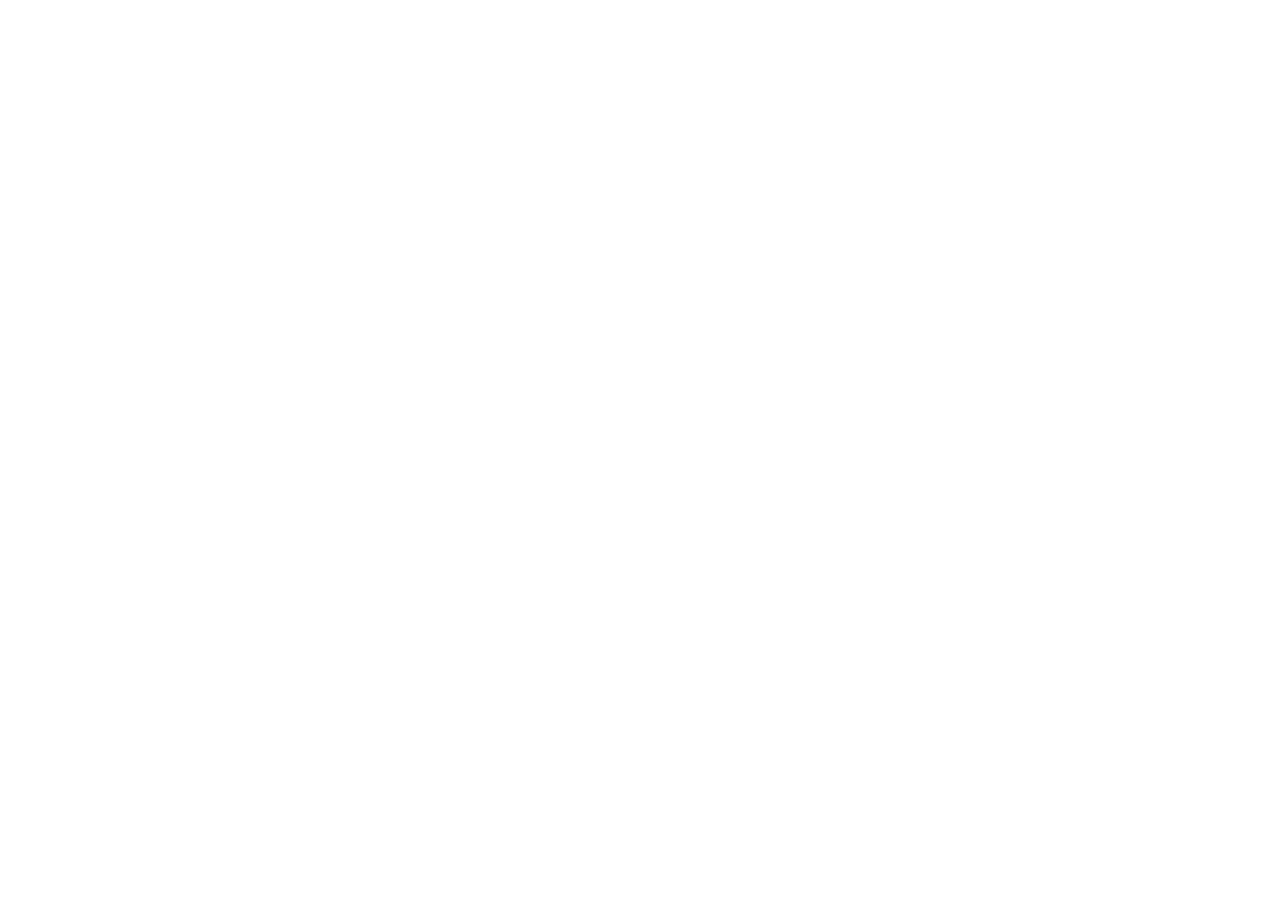
==== index.html @ d798740d "Update index.html" ====
<!DOCTYPE HTML>
<meta charset="utf-8">
<html>
<head>
<title>Aniga Zone x Un nou concept.</title>
<meta name="viewport" content="width=device-width, initial-scale=1">
<meta name="description" content="Site-ul oficial Aniga Zone.">  
<meta name="author" content="Radu Florentin">
<link rel="preconnect" href="https://fonts.gstatic.com">
<link href="https://fonts.googleapis.com/css2?family=Roboto:wght@100&display=swap" rel="stylesheet">
<style>
p {
  text-align: center;
  font-size: 60px;
  margin: 20%;
}
body {
	font-family: 'Roboto';
}
</style>
</head>
<body>

<p id="demo"></p>
<img src="">
<script>
// Set the date we're counting down to
var countDownDate = new Date("Feb 8, 2021 22:00:00").getTime();

// Update the count down every 1 second
var x = setInterval(function() {

  // Get today's date and time
  var now = new Date().getTime();
    
  // Find the distance between now and the count down date
  var distance = countDownDate - now;
    
  // Time calculations for days, hours, minutes and seconds
  var days = Math.floor(distance / (1000 * 60 * 60 * 24));
  var hours = Math.floor((distance % (1000 * 60 * 60 * 24)) / (1000 * 60 * 60));
  var minutes = Math.floor((distance % (1000 * 60 * 60)) / (1000 * 60));
  var seconds = Math.floor((distance % (1000 * 60)) / 1000);
    
  // Output the result in an element with id="demo"
  document.getElementById("demo").innerHTML = days + "d " + hours + "h "
  + minutes + "m " + seconds + "s ";
    
  // If the count down is over, write some text 
  if (distance < 0) {
    clearInterval(x);
    document.getElementById("demo").innerHTML = "Yay! Site-ul se schimbă!";
  }
}, 1000);
</script>

</body>
</html>
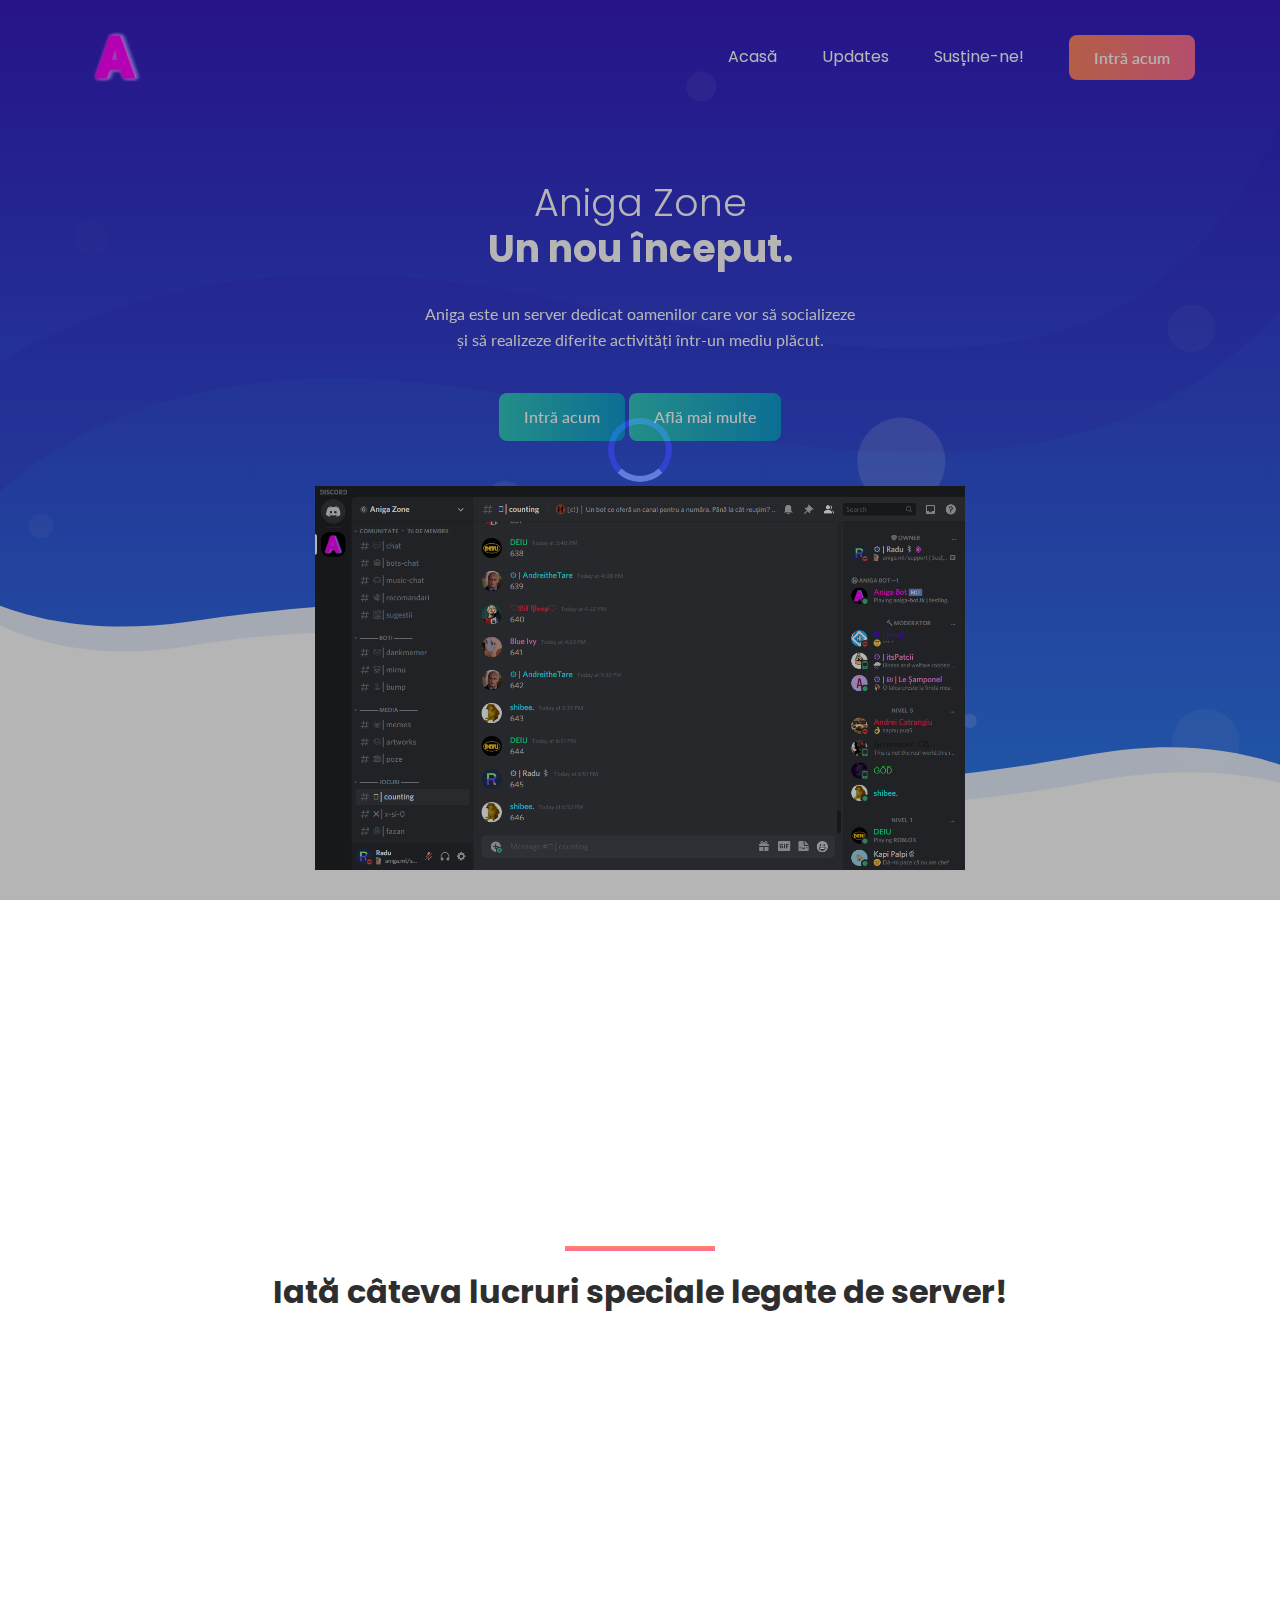
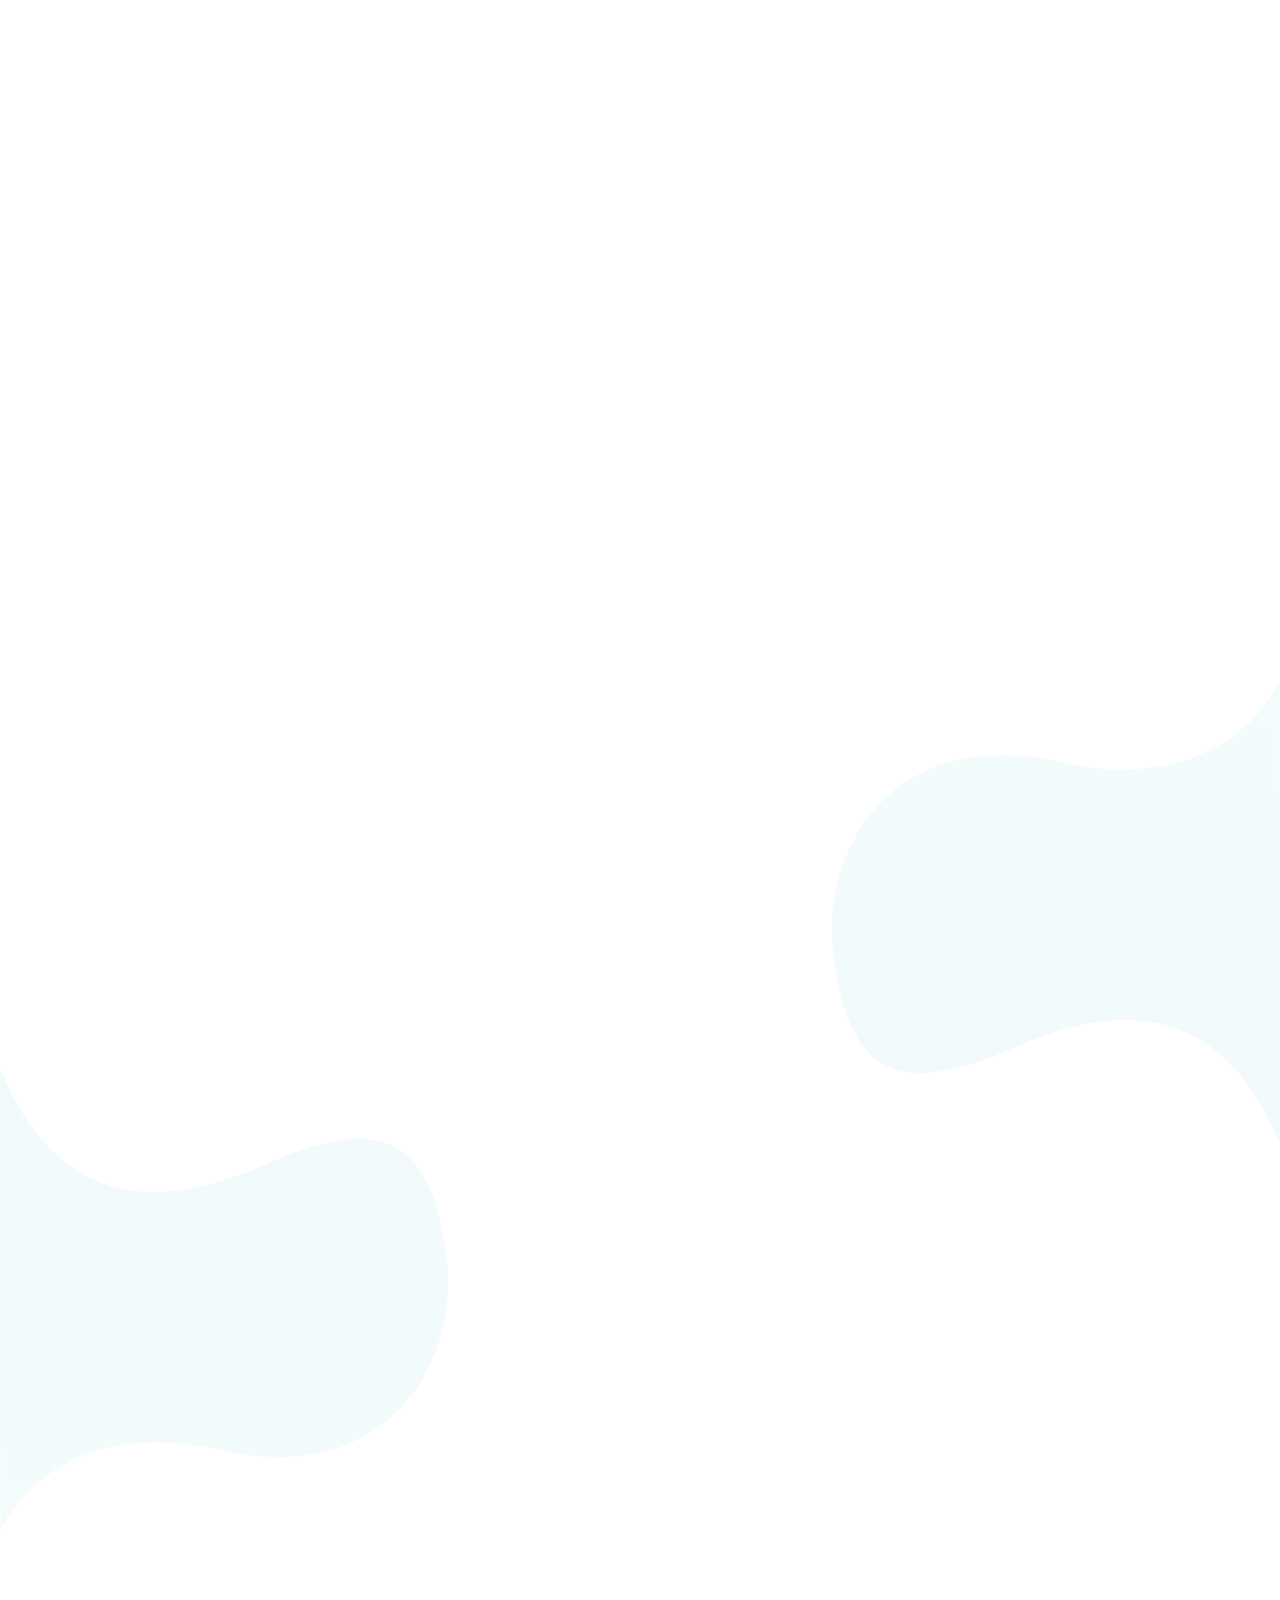
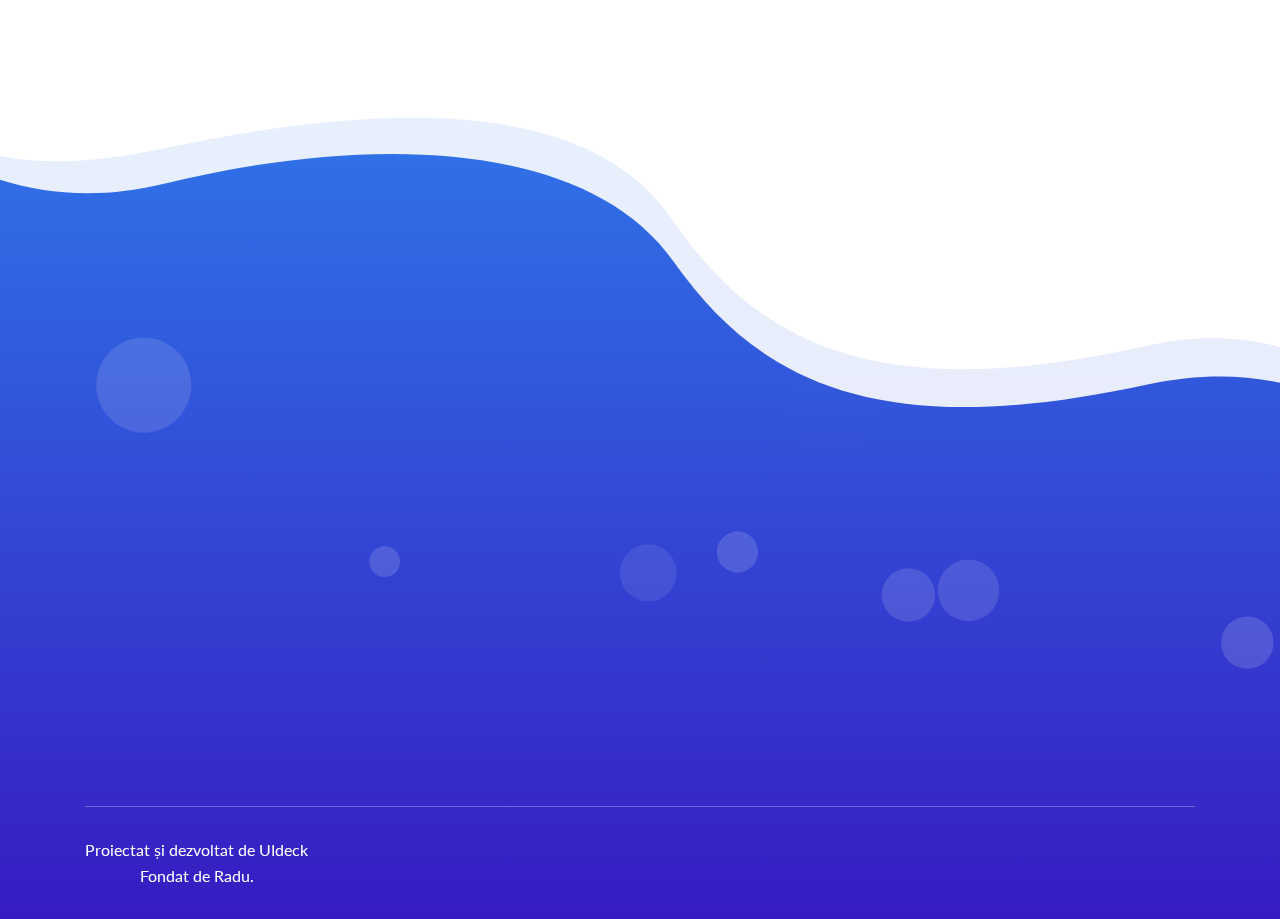
==== commit 373caf1b: "Lansare Site oficial!" ====
--- a/index.html
+++ b/index.html
@@ -1,58 +1,462 @@
-<!DOCTYPE HTML>
-<meta charset="utf-8">
-<html>
+<!DOCTYPE html>
+<html class="no-js" lang="en">
+
 <head>
-<title>Aniga Zone x Un nou concept.</title>
-<meta name="viewport" content="width=device-width, initial-scale=1">
-<meta name="description" content="Site-ul oficial Aniga Zone.">  
-<meta name="author" content="Radu Florentin">
-<link rel="preconnect" href="https://fonts.gstatic.com">
-<link href="https://fonts.googleapis.com/css2?family=Roboto:wght@100&display=swap" rel="stylesheet">
-<style>
-p {
-  text-align: center;
-  font-size: 60px;
-  margin: 20%;
-}
-body {
-	font-family: 'Roboto';
-}
-</style>
+    <meta charset="utf-8">
+    
+    <!--====== Title ======-->
+    <title>Aniga Zone</title>
+    
+    <meta name="description" content="Site-ul oficial Aniga Zone.">
+    <meta name="viewport" content="width=device-width, initial-scale=1">
+
+    <!--====== Favicon Icon ======-->
+    <link rel="shortcut icon" href="assets/images/favicon.png" type="image/png">
+        
+    <!--====== Animate CSS ======-->
+    <link rel="stylesheet" href="assets/css/animate.css">
+                
+    <!--====== Line Icons CSS ======-->
+    <link rel="stylesheet" href="assets/css/LineIcons.2.0.css">
+        
+    <!--====== Bootstrap CSS ======-->
+    <link rel="stylesheet" href="assets/css/bootstrap-4.5.0.min.css">
+    
+    <!--====== Default CSS ======-->
+    <link rel="stylesheet" href="assets/css/default.css">
+    
+    <!--====== Style CSS ======-->
+    <link rel="stylesheet" href="assets/css/style.css">
+    
 </head>
+
 <body>
-
-<p id="demo"></p>
-<img src="">
-<script>
-// Set the date we're counting down to
-var countDownDate = new Date("Feb 8, 2021 22:00:00").getTime();
-
-// Update the count down every 1 second
-var x = setInterval(function() {
-
-  // Get today's date and time
-  var now = new Date().getTime();
-    
-  // Find the distance between now and the count down date
-  var distance = countDownDate - now;
-    
-  // Time calculations for days, hours, minutes and seconds
-  var days = Math.floor(distance / (1000 * 60 * 60 * 24));
-  var hours = Math.floor((distance % (1000 * 60 * 60 * 24)) / (1000 * 60 * 60));
-  var minutes = Math.floor((distance % (1000 * 60 * 60)) / (1000 * 60));
-  var seconds = Math.floor((distance % (1000 * 60)) / 1000);
-    
-  // Output the result in an element with id="demo"
-  document.getElementById("demo").innerHTML = days + "d " + hours + "h "
-  + minutes + "m " + seconds + "s ";
-    
-  // If the count down is over, write some text 
-  if (distance < 0) {
-    clearInterval(x);
-    document.getElementById("demo").innerHTML = "Yay! Site-ul se schimbă!";
-  }
-}, 1000);
-</script>
-
+    <!--[if IE]>
+    <p class="browserupgrade">Folosești un browser <strong>vechi</strong>. Actualizează-ți<a href="https://browsehappy.com/">browser-ul</a> pentru a-ți îmbunătăți experiența și securitatea ta online.</p>
+  <![endif]-->    
+   
+   
+    <!--====== PRELOADER PART START ======-->
+
+    <div class="preloader">
+        <div class="loader">
+            <div class="ytp-spinner">
+                <div class="ytp-spinner-container">
+                    <div class="ytp-spinner-rotator">
+                        <div class="ytp-spinner-left">
+                            <div class="ytp-spinner-circle"></div>
+                        </div>
+                        <div class="ytp-spinner-right">
+                            <div class="ytp-spinner-circle"></div>
+                        </div>
+                    </div>
+                </div>
+            </div>
+        </div>
+    </div>
+
+    <!--====== PRELOADER PART ENDS ======-->
+    
+    <!--====== HEADER PART START ======-->
+    
+    <header class="header-area">
+        <div class="navbar-area">
+            <div class="container">
+                <div class="row">
+                    <div class="col-lg-12">
+                        <nav class="navbar navbar-expand-lg">
+                            <a class="navbar-brand" href="https://aniga.ml">
+                                <img src="assets/images/logo.svg" alt="Logo">
+                            </a>
+                            <button class="navbar-toggler" type="button" data-toggle="collapse" data-target="#navbarSupportedContent" aria-controls="navbarSupportedContent" aria-expanded="false" aria-label="Toggle navigation">
+                                <span class="toggler-icon"></span>
+                                <span class="toggler-icon"></span>
+                                <span class="toggler-icon"></span>
+                            </button>
+
+                            <div class="collapse navbar-collapse sub-menu-bar" id="navbarSupportedContent">
+                                <ul id="nav" class="navbar-nav ml-auto">
+                                    <li class="nav-item active">
+                                        <a class="page-scroll" href="https://aniga.ml">Acasă</a>
+                                    </li>
+                                    <li class="nav-item">
+                                        <a class="page-scroll" href="updates.html">Updates</a>
+                                    </li>
+                                    <li class="nav-item">
+                                        <a class="page-scroll" href="support.html">Susține-ne!</a>
+                                    </li>
+                                </ul>
+                            </div> <!-- navbar collapse -->
+                            
+                            <div class="navbar-btn d-none d-sm-inline-block">
+                                <a class="main-btn" data-scroll-nav="0" href="https://dsc.gg/aniga" rel="nofollow">Intră acum</a>
+                            </div>
+                        </nav> <!-- navbar -->
+                    </div>
+                </div> <!-- row -->
+            </div> <!-- container -->
+        </div> <!-- navbar area -->
+        
+        <div id="home" class="header-hero bg_cover" style="background-image: url(assets/images/banner-bg.svg)">
+            <div class="container">
+                <div class="row justify-content-center">
+                    <div class="col-lg-8">
+                        <div class="header-hero-content text-center">
+                            <h3 class="header-sub-title wow fadeInUp" data-wow-duration="1.3s" data-wow-delay="0.2s">Aniga Zone</h3>
+                            <h2 class="header-title wow fadeInUp" data-wow-duration="1.3s" data-wow-delay="0.5s">Un nou început.</h2>
+                            <p class="text wow fadeInUp" data-wow-duration="1.3s" data-wow-delay="0.8s">Aniga este un server dedicat oamenilor care vor să socializeze<br>și să realizeze diferite activități într-un mediu plăcut.</p>
+                            <a href="https://dsc.gg/aniga" class="main-btn wow fadeInUp" data-wow-duration="1.3s" data-wow-delay="1.1s">Intră acum</a>
+                            <a href="#features" class="main-btn wow fadeInUp" data-wow-duration="1.3s" data-wow-delay="1.1s">Află mai multe</a>
+                        </div> <!-- header hero content -->
+                    </div>
+                </div> <!-- row -->
+                <div class="row">
+                    <div class="col-lg-12">
+                        <div class="header-hero-image text-center wow fadeIn" data-wow-duration="1.3s" data-wow-delay="1.4s">
+                            <img src="assets/images/header-hero.png" alt="Landing">
+                        </div> <!-- header hero image -->
+                    </div>
+                </div> <!-- row -->
+            </div> <!-- container -->
+            <div id="particles-1" class="particles"></div>
+        </div> <!-- header hero -->
+    </header>
+    
+    <!--====== HEADER PART ENDS ======-->
+    
+    <!--====== BRAMD PART START ======-->
+    
+    <div class="brand-area pt-60">
+        <div class="container">
+            <div class="row">
+                <div class="col-lg-12">
+                    <div class="brand-logo d-flex align-items-center justify-content-center justify-content-md-between">
+                        
+                        </div> <!-- single logo -->
+                        <div style="margin-left: auto;margin-right: auto;width: 256px;height: 256px;" class="single-logo mt-30 wow fadeIn" data-wow-duration="1.5s" data-wow-delay="0.3s">
+                            <img src="assets/images/brand-3.png" alt="brand">
+                            </div>
+                        </div> <!-- single logo -->
+                    </div> <!-- brand logo -->
+                </div>
+            </div>   <!-- row -->
+        </div> <!-- container -->
+    </div>
+    
+    <!--====== BRAMD PART ENDS ======-->
+    
+    <!--====== SERVICES PART START ======-->
+    
+    <section id="features" class="services-area pt-30">
+        <div class="container">
+            <div class="row justify-content-center">
+                <div class="col-lg-10">
+                    <div class="section-title text-center pb-40">
+                        <div class="line m-auto"></div>
+                        <h3 class="title">Iată câteva lucruri speciale legate de server!</span></h3>
+                    </div> <!-- section title -->
+                </div>
+            </div> <!-- row -->
+            <div class="row justify-content-center">
+                <div class="col-lg-4 col-md-7 col-sm-8">
+                    <div class="single-services text-center mt-30 wow fadeIn" data-wow-duration="1s" data-wow-delay="0.2s">
+                        <div class="services-icon">
+                            <img class="shape" src="assets/images/services-shape.svg" alt="shape">
+                            <img class="shape-1" src="assets/images/services-shape-1.svg" alt="shape">
+                            <i class="lni lni-pin"></i>
+                        </div>
+                        <div class="services-content mt-30">
+                            <h4 class="services-title"><a>Pus la punct</a></h4>
+                            <p class="text">Te-ai întâlnit, poate, cu servere care erau haotice. Acesta nu este. Poți să fii sigur că o să te simți ca acasă, cel puțin încercăm să îți oferim această experiență. :)</p>
+                        </div>
+                    </div> <!-- single services -->
+                </div>
+                <div class="col-lg-4 col-md-7 col-sm-8">
+                    <div class="single-services text-center mt-30 wow fadeIn" data-wow-duration="1s" data-wow-delay="0.5s">
+                        <div class="services-icon">
+                            <img class="shape" src="assets/images/services-shape.svg" alt="shape">
+                            <img class="shape-1" src="assets/images/services-shape-2.svg" alt="shape">
+                            <i class="lni lni-code"></i>
+                        </div>
+                        <div class="services-content mt-30">
+                            <h4 class="services-title"><a>Aniga Bot</a></h4>
+                            <p class="text">Avem propriul nostru bot, care are ca scop îmbunătățirea experienței membriilor.</p>
+                        </div>
+                    </div> <!-- single services -->
+                </div>
+                <div class="col-lg-4 col-md-7 col-sm-8">
+                    <div class="single-services text-center mt-30 wow fadeIn" data-wow-duration="1s" data-wow-delay="0.5s">
+                        <div class="services-icon">
+                            <img class="shape" src="assets/images/services-shape.svg" alt="shape">
+                            <img class="shape-1" src="assets/images/services-shape-3.svg" alt="shape">
+                            <i class="lni lni-cog"></i>
+                        </div>
+                        <div class="services-content mt-30">
+                            <h4 class="services-title"><a>Update-uri regulate</a></h4>
+                            <p class="text">Acestea pot consta în ceva estetic, administrativ sau un bug fix.</p>
+                            <a class="more" href="updates.html">Vezi update-urile<i class="lni lni-chevron-right"></i></a>
+                        </div>
+                    </div> <!-- single services -->
+                </div>
+<div class="col-lg-4 col-md-7 col-sm-8">
+                    <div class="single-services text-center mt-30 wow fadeIn" data-wow-duration="1s" data-wow-delay="0.8s">
+                        <div class="services-icon">
+                            <img class="shape" src="assets/images/services-shape.svg" alt="shape">
+                            <img class="shape-1" src="assets/images/services-shape-4.svg" alt="shape">
+                            <i class="lni lni-emoji-happy"></i>
+                        </div>
+                        <div class="services-content mt-30">
+                            <h4 class="services-title"><a>Non-toxic</a></h4>
+                            <p class="text">Ne asigurăm că totul decurge în mod normal, și că nimeni nu se simte prost în această comunitate.</p>
+                        </div>
+                    </div> <!-- single services -->
+                </div>
+                <div class="col-lg-4 col-md-7 col-sm-8">
+                    <div class="single-services text-center mt-30 wow fadeIn" data-wow-duration="1s" data-wow-delay="0.8s">
+                        <div class="services-icon">
+                            <img class="shape" src="assets/images/services-shape.svg" alt="shape">
+                            <img class="shape-1" src="assets/images/services-shape-5.svg" alt="shape">
+                            <i class="lni lni-hammer"></i>
+                        </div>
+                        <div class="services-content mt-30">
+                            <h4 class="services-title"><a>Auto-moderare</a></h4>
+                            <p class="text">Pentru a fi siguri că membrii au o experiență plăcută pe server, am automatizat procesul de moderare.</p>
+                        </div>
+                    </div> <!-- single services -->
+
+                </div>
+                <div class="col-lg-4 col-md-7 col-sm-8">
+                    <div class="single-services text-center mt-30 wow fadeIn" data-wow-duration="1s" data-wow-delay="0.8s">
+                        <div class="services-icon">
+                            <img class="shape" src="assets/images/services-shape.svg" alt="shape">
+                            <img class="shape-1" src="assets/images/services-shape-1.svg" alt="shape">
+                            <i class="lni lni-star"></i>
+                        </div>
+                        <div class="services-content mt-30">
+                            <h4 class="services-title"><a>Aniga Perks<br>(soon)</a></h4>
+                            <p class="text">Pentru a motiva membrii să fie activi, prin Aniga Perks vrem să recompensăm și să oferim beneficii celor activi.</p>
+                        </div>
+                    </div> <!-- single services -->
+
+                </div>
+                </div>
+
+            </div> <!-- row -->
+        </div> <!-- container -->
+    </section>
+    
+    <!--====== SERVICES PART ENDS ======-->
+    
+    <!--====== ABOUT PART START ======-->
+    
+    <section id="about" class="about-area pt-70">
+        <div class="container">
+            <div class="row">
+                <div class="col-lg-6">
+                    <div class="about-content mt-50 wow fadeInLeftBig" data-wow-duration="1s" data-wow-delay="0.5s">
+                        <div class="section-title">
+                            <div class="line"></div>
+                            <h3 class="title">Design plăcut <span>și simplu</span></h3>
+                        </div> <!-- section title -->
+                        <p class="text">Nu te vei încurca între canale, și nu vei vedea discrepanțe între canale.</p>
+                        <a href="https://dsc.gg/aniga" class="main-btn">Vezi chiar tu</a>
+                    </div> <!-- about content -->
+                </div>
+                <div class="col-lg-6">
+                    <div class="about-image text-center mt-50 wow fadeInRightBig" data-wow-duration="1s" data-wow-delay="0.5s">
+                        <img src="assets/images/about1.svg" alt="about">
+                    </div> <!-- about image -->
+                </div>
+            </div> <!-- row -->
+        </div> <!-- container -->
+        <div class="about-shape-1">
+            <img src="assets/images/about-shape-1.svg" alt="shape">
+        </div>
+    </section>
+    
+    <!--====== ABOUT PART ENDS ======-->
+    
+    <!--====== ABOUT PART START ======-->
+    
+    <section id="statistici" class="about-area pt-70">
+        <div class="about-shape-2">
+            <img src="assets/images/about-shape-2.svg" alt="shape">
+        </div>
+        <div class="container">
+            <div class="row">
+                <div class="col-lg-6">
+                    <div class="counter-wrapper mt-50 wow fadeIn" data-wow-duration="1s" data-wow-delay="0.8s">
+                        <div class="counter-content">
+                            <div class="section-title">
+                                <div class="line"></div>
+                                <h3 class="title">Comunitatea <span> este în continuă creștere</span></h3>
+                            </div> <!-- section title -->
+                            <p class="text">Da, nu cele mai mari numere, dar suntem foarte recunoscători pentru ele.</p>
+                        </div> <!-- counter content -->
+                        <div class="row no-gutters">
+                            <div class="col-4">
+                                <div class="single-counter counter-color-1 d-flex align-items-center justify-content-center">
+                                    <div class="counter-items text-center">
+                                        <span class="count">+<span class="counter">100</span></span>
+                                        <p class="text">Membrii</p>
+                                    </div>
+                                </div> <!-- single counter -->
+                            </div>
+                            <div class="col-4">
+                                <div class="single-counter counter-color-2 d-flex align-items-center justify-content-center">
+                                    <div class="counter-items text-center">
+                                        <span class="count"><span class="counter">16</span></span>
+                                        <p class="text">Boți</p>
+                                    </div>
+                                </div> <!-- single counter -->
+                            </div>
+                            <div class="col-4">
+                                <div class="single-counter counter-color-3 d-flex align-items-center justify-content-center">
+                                    <div class="counter-items text-center">
+                                        <span class="count"><span class="counter">2</span></span>
+                                        <p class="text">Membrii Staff</p>
+                                    </div>
+                                </div> <!-- single counter -->
+                            </div>
+                        </div> <!-- row -->
+                    </div> <!-- counter wrapper -->
+                </div>
+                <div class="col-lg-6 order-lg-first">
+                    <div class="about-image text-center mt-50 wow fadeInRightBig" data-wow-duration="1s" data-wow-delay="0.5s">
+                        <img src="assets/images/about2.svg" alt="about">
+                    </div> <!-- about image -->
+                </div>
+            </div> <!-- row -->
+        </div> <!-- container -->
+    </section>
+
+    <!--====== ABOUT PART ENDS ======-->
+
+    <!--====== FOOTER PART START ======-->
+    
+    <footer id="footer" class="footer-area pt-120">
+        <div class="container">
+            <div class="subscribe-area wow fadeIn" data-wow-duration="1s" data-wow-delay="0.5s">
+                <div class="row">
+                    <div class="col-lg-6">
+                        <div class="subscribe-content mt-45">
+                            <h2 class="subscribe-title">Ce mai aștepți? <span>Intră acum!</span></h2>
+                        </div>
+                    </div>
+                    <div class="col-lg-6">
+                        <div class="subscribe-form mt-50">
+                            <form action="https://dsc.gg/aniga">
+                                <button class="main-btn" rel="nofollow">Intră acum</button>
+                            </form>
+                        </div>
+                    </div>
+                 </div> <!-- row -->
+            </div> <!-- subscribe area -->
+            <div class="footer-widget pb-100">
+                <div class="row">
+                    <div class="col-lg-4 col-md-6 col-sm-8">
+                        <div class="footer-about mt-50 wow fadeIn" data-wow-duration="1s" data-wow-delay="0.2s">
+                            <a class="logo" href="https://aniga.ml">
+                                <img src="assets/images/aniga.svg" alt="logo">
+                            </a>
+                            <p class="text">Aniga este un server dedicat oamenilor care vor să socializeze și să realizeze diferite activități într-un mediu plăcut.</p>
+                        </div> <!-- footer about -->
+                    </div>
+                    <div class="col-lg-5 col-md-7 col-sm-7">
+                        <div class="footer-link d-flex mt-50 justify-content-md-between">
+                            <div class="link-wrapper wow fadeIn" data-wow-duration="1s" data-wow-delay="0.4s">
+                                <div class="footer-title">
+                                    <h4 class="title">Socials</h4>
+                                </div>
+                                <ul class="link">
+                                    <li><a href="https://aniga.ml">Site</a></li>
+                                    <li><a href="https://instagram.com/aniga.zone/">Instagram</a></li>
+                                    <li><a href="https://youtube.com/channel/UCGArJrTmPt5INM66fJLZ4mw/">Youtube</a></li>
+                                    <li><a href="https://dsc.gg/aniga">Discord</a></li>
+                                </ul>
+                            </div> <!-- footer wrapper -->
+                            <div class="link-wrapper wow fadeIn" data-wow-duration="1s" data-wow-delay="0.6s">
+                                <div class="footer-title">
+                                    <h4 class="title">Resurse</h4>
+                                </div>
+                                <ul class="link">
+                                    <li><a href="https://trello.com/b/Wn6mY1Wl/aniga-zone">Trello</a></li>
+                                </ul>
+                            </div> <!-- footer wrapper -->
+                        </div> <!-- footer link -->
+                    </div>
+                </div> <!-- row -->
+            </div> <!-- footer widget -->
+            <div class="footer-copyright">
+                <div class="row">
+                    <div class="col-lg-12">
+                        <div class="copyright d-sm-flex justify-content-between">
+                            <div class="copyright-content">
+                                <p class="text">Proiectat și dezvoltat de <a href="https://uideck.com" rel="nofollow">UIdeck</a><br>Fondat de Radu.</p>
+                            </div> <!-- copyright content -->
+                        </div> <!-- copyright -->
+                    </div>
+                </div> <!-- row -->
+            </div> <!-- footer copyright -->
+        </div> <!-- container -->
+        <div id="particles-2"></div>
+    </footer>
+    
+    <!--====== FOOTER PART ENDS ======-->
+    
+    <!--====== BACK TOP TOP PART START ======-->
+
+    <a href="#" class="back-to-top"><i class="lni lni-chevron-up"></i></a>
+
+    <!--====== BACK TOP TOP PART ENDS ======-->   
+    
+    <!--====== PART START ======-->
+    
+<!--
+    <section class="">
+        <div class="container">
+            <div class="row">
+                <div class="col-lg-"></div>
+            </div>
+        </div>
+    </section>
+-->
+    
+    <!--====== PART ENDS ======-->
+
+
+
+
+    <!--====== Jquery js ======-->
+    <script src="assets/js/vendor/jquery-3.5.1-min.js"></script>
+    <script src="assets/js/vendor/modernizr-3.7.1.min.js"></script>
+    
+    <!--====== Bootstrap js ======-->
+    <script src="assets/js/popper.min.js"></script>
+    <script src="assets/js/bootstrap-4.5.0.min.js"></script>
+    
+    <!--====== Plugins js ======-->
+    <script src="assets/js/plugins.js"></script>
+    
+    <!--====== Counter Up js ======-->
+    <script src="assets/js/waypoints.min.js"></script>
+    <script src="assets/js/jquery.counterup.min.js"></script>
+    
+
+    
+    <!--====== Scrolling Nav js ======-->
+    <script src="assets/js/jquery.easing.min.js"></script>
+    <script src="assets/js/scrolling-nav.js"></script>
+    
+    <!--====== wow js ======-->
+    <script src="assets/js/wow.min.js"></script>
+    
+    <!--====== Particles js ======-->
+    <script src="assets/js/particles.min.js"></script>
+    
+    <!--====== Main js ======-->
+    <script src="assets/js/main.js"></script>
+    
 </body>
+
 </html>
--- a/assets/css/default.css
+++ b/assets/css/default.css
@@ -0,0 +1,933 @@
+/* Deafult Margin & Padding */
+/*-- Margin Top --*/
+.mt-5 {
+	margin-top: 5px;
+}
+.mt-10 {
+	margin-top: 10px;
+}
+.mt-15 {
+	margin-top: 15px;
+}
+.mt-20 {
+	margin-top: 20px;
+}
+.mt-25 {
+	margin-top: 25px;
+}
+.mt-30 {
+	margin-top: 30px;
+}
+.mt-35 {
+	margin-top: 35px;
+}
+.mt-40 {
+	margin-top: 40px;
+}
+.mt-45 {
+	margin-top: 45px;
+}
+.mt-50 {
+	margin-top: 50px;
+}
+.mt-55 {
+	margin-top: 55px;
+}
+.mt-60 {
+	margin-top: 60px;
+}
+.mt-65 {
+	margin-top: 65px;
+}
+.mt-70 {
+	margin-top: 70px;
+}
+.mt-75 {
+	margin-top: 75px;
+}
+.mt-80 {
+	margin-top: 80px;
+}
+.mt-85 {
+	margin-top: 85px;
+}
+.mt-90 {
+	margin-top: 90px;
+}
+.mt-95 {
+	margin-top: 95px;
+}
+.mt-100 {
+	margin-top: 100px;
+}
+.mt-105 {
+	margin-top: 105px;
+}
+.mt-110 {
+	margin-top: 110px;
+}
+.mt-115 {
+	margin-top: 115px;
+}
+.mt-120 {
+	margin-top: 120px;
+}
+.mt-125 {
+	margin-top: 125px;
+}
+.mt-130 {
+	margin-top: 130px;
+}
+.mt-135 {
+	margin-top: 135px;
+}
+.mt-140 {
+	margin-top: 140px;
+}
+.mt-145 {
+	margin-top: 145px;
+}
+.mt-150 {
+	margin-top: 150px;
+}
+.mt-155 {
+	margin-top: 155px;
+}
+.mt-160 {
+	margin-top: 160px;
+}
+.mt-165 {
+	margin-top: 165px;
+}
+.mt-170 {
+	margin-top: 170px;
+}
+.mt-175 {
+	margin-top: 175px;
+}
+.mt-180 {
+	margin-top: 180px;
+}
+.mt-185 {
+	margin-top: 185px;
+}
+.mt-190 {
+	margin-top: 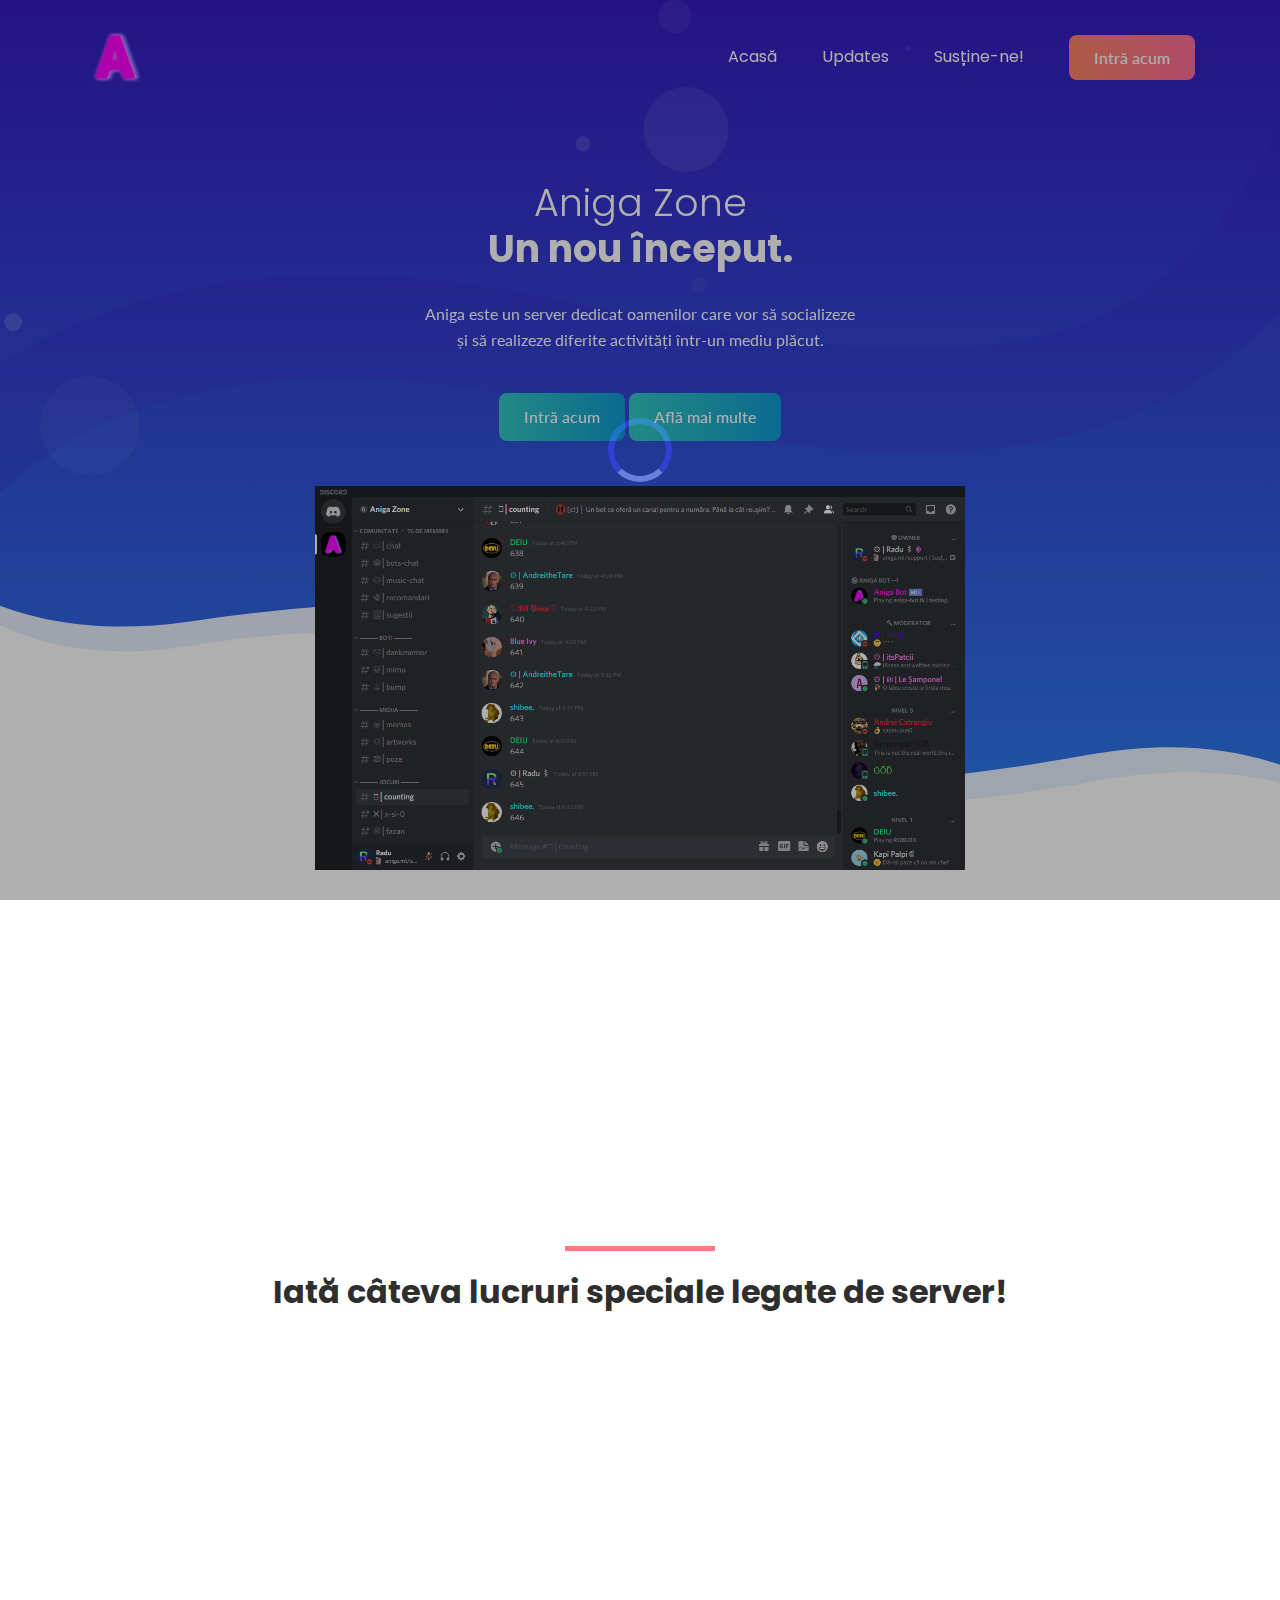
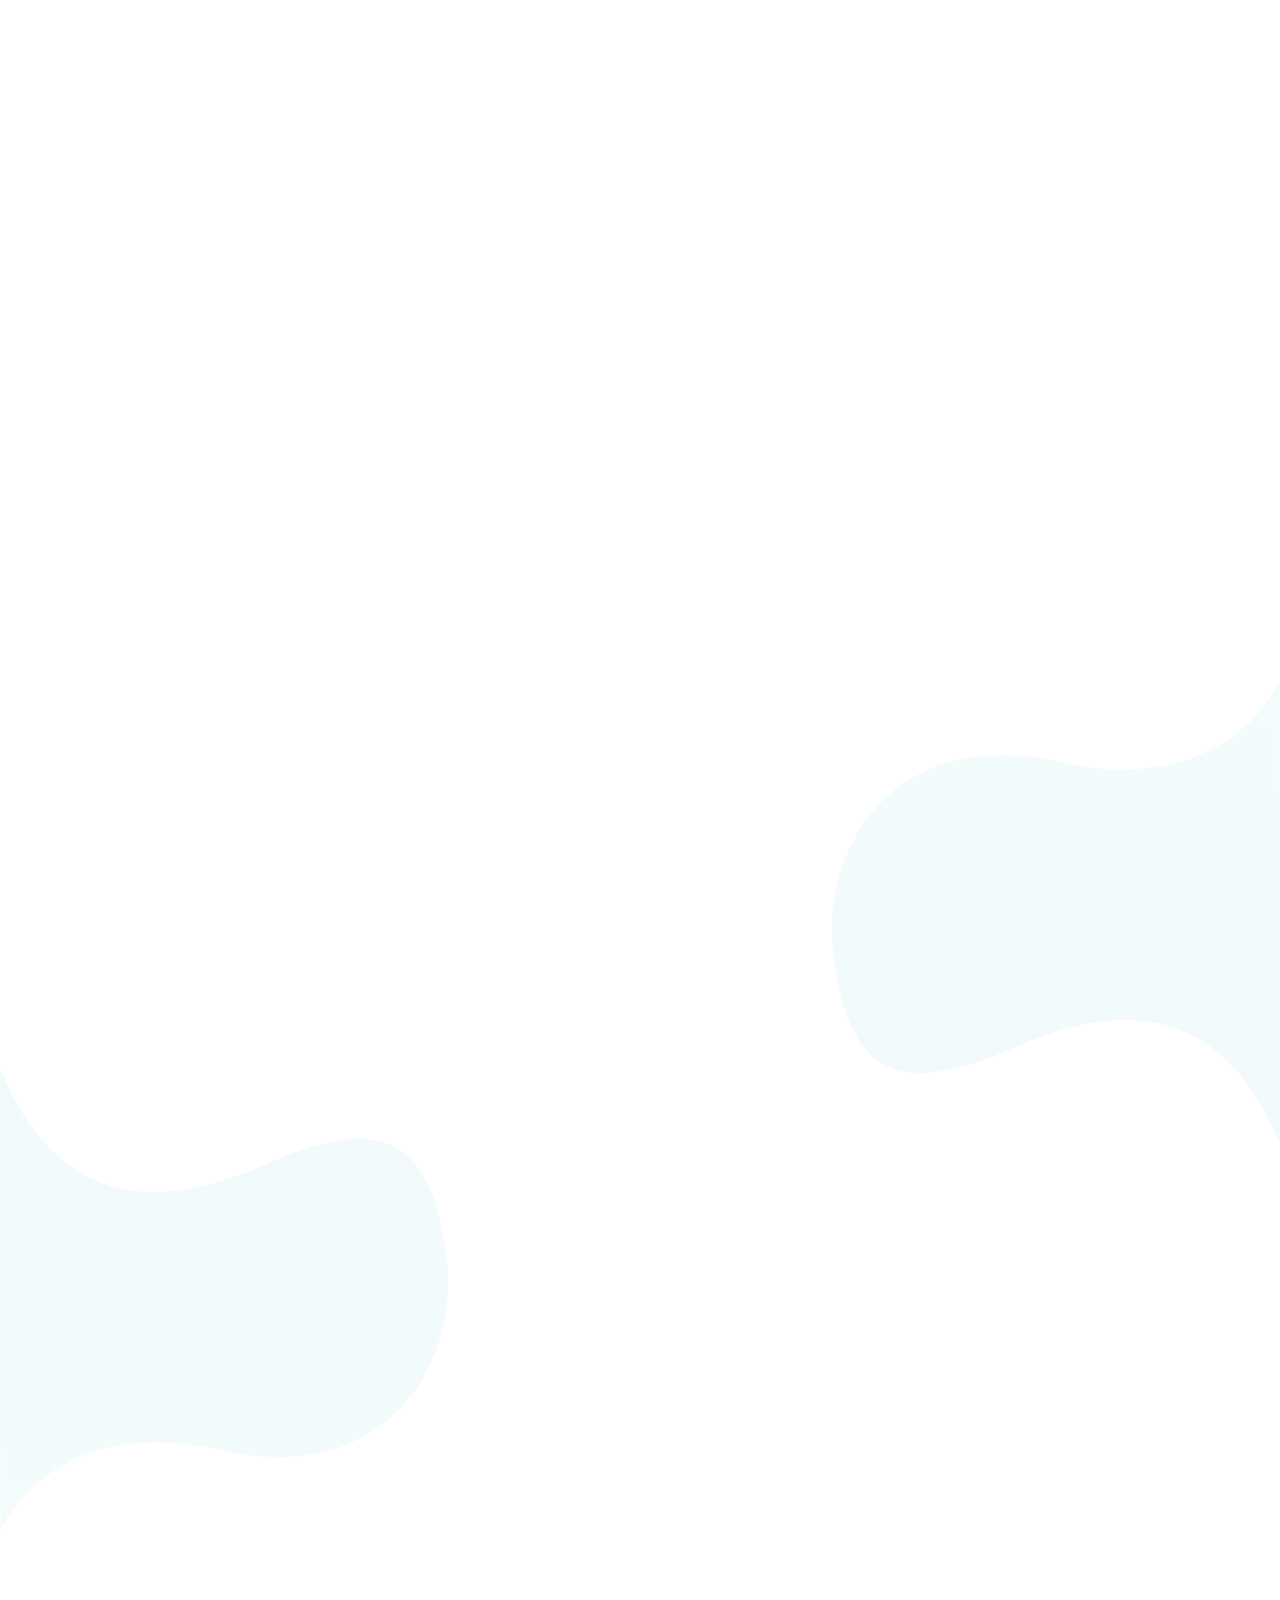
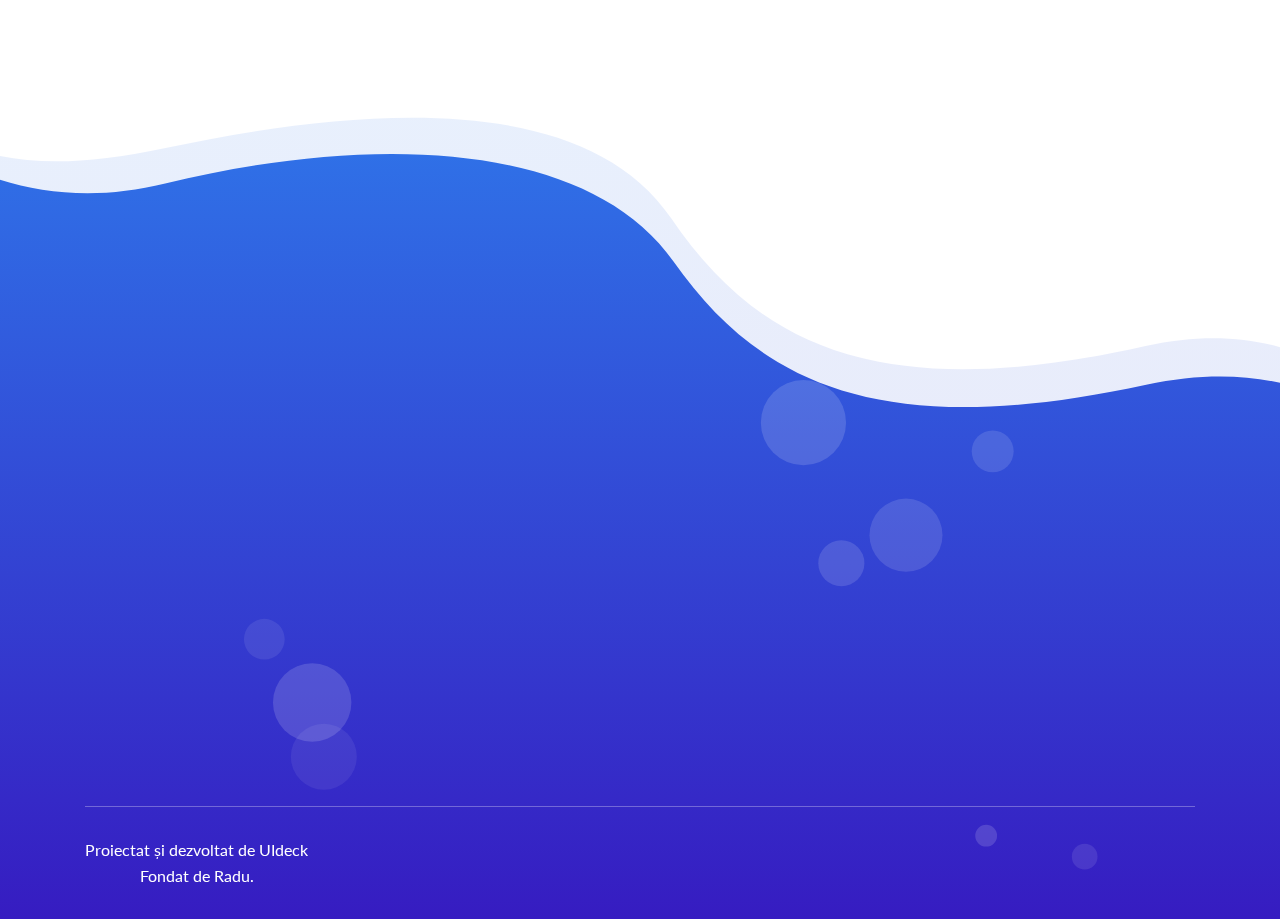
==== commit ddb87f8f: "Update index.html" ====
--- a/index.html
+++ b/index.html
@@ -9,6 +9,7 @@
     
     <meta name="description" content="Site-ul oficial Aniga Zone.">
     <meta name="viewport" content="width=device-width, initial-scale=1">
+    <meta property="og:image" content="https://aniga.ml/assets/banner.png">
 
     <!--====== Favicon Icon ======-->
     <link rel="shortcut icon" href="assets/images/favicon.png" type="image/png">
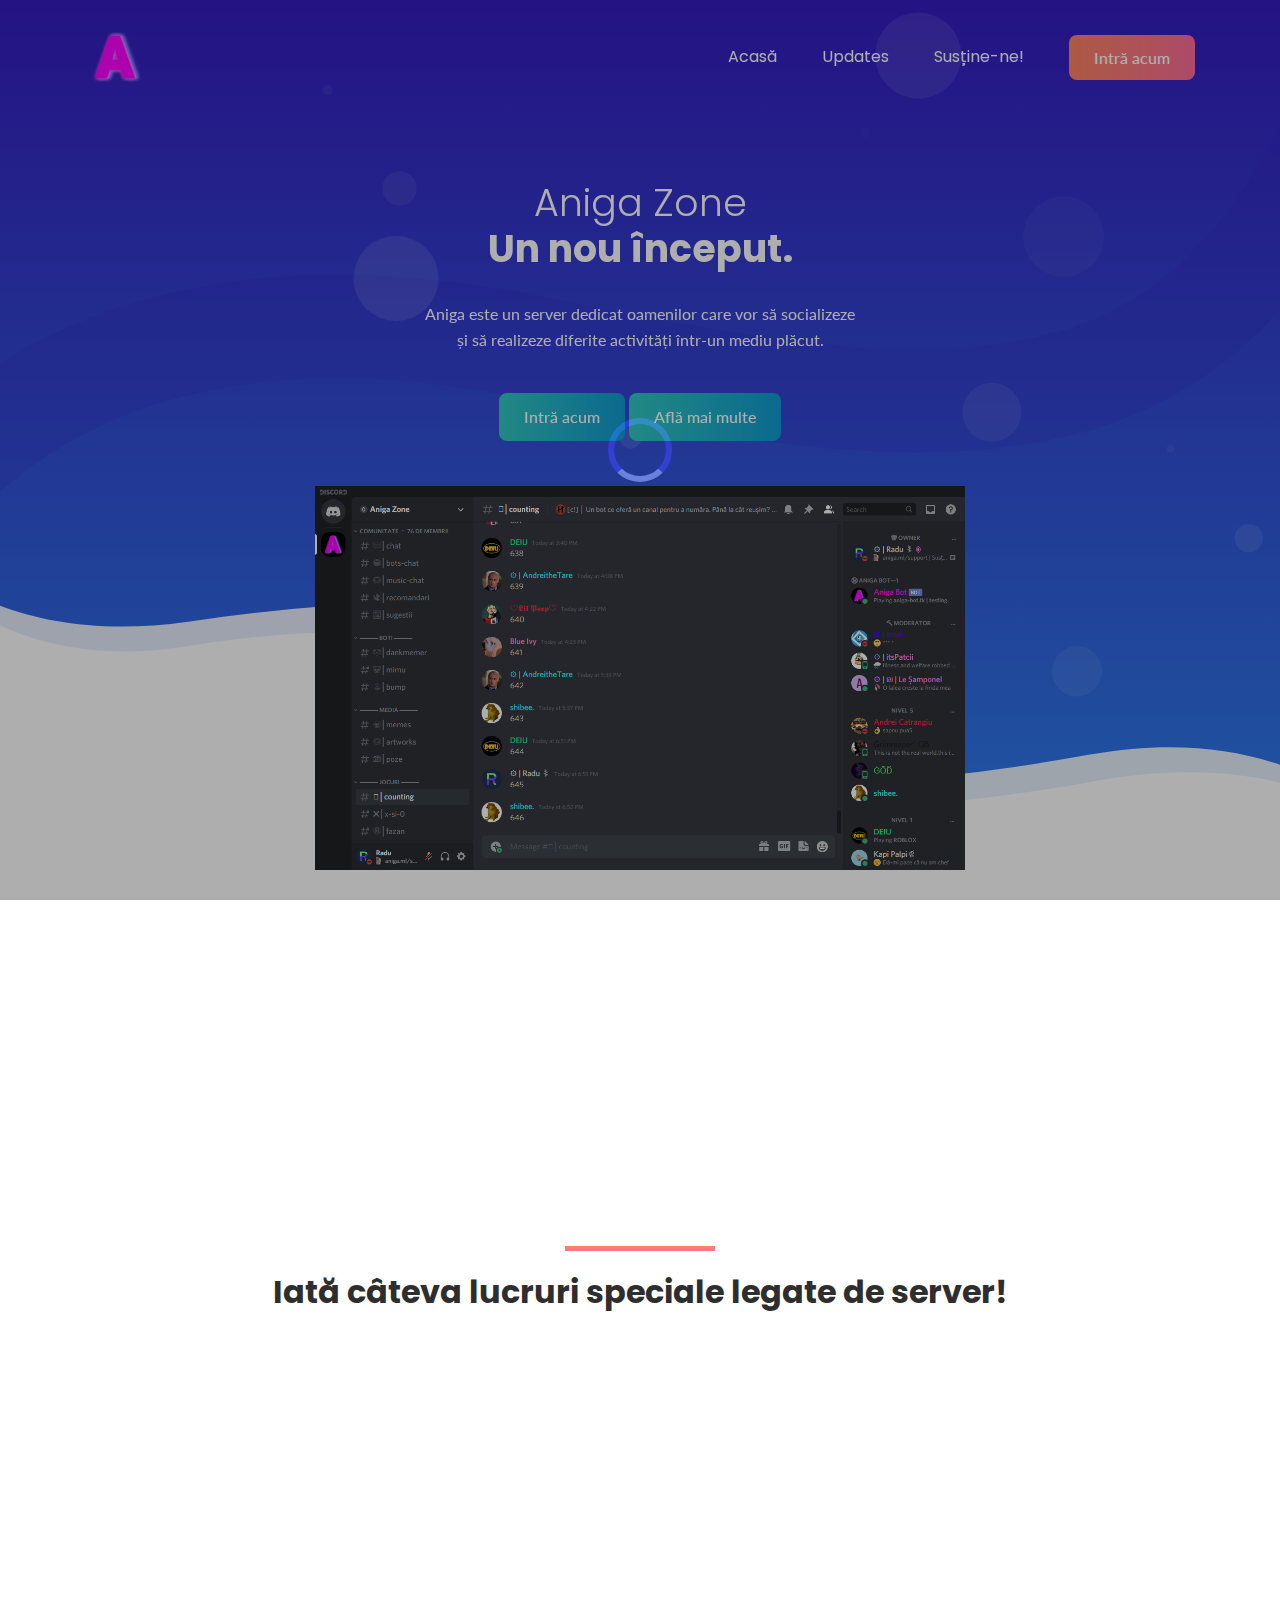
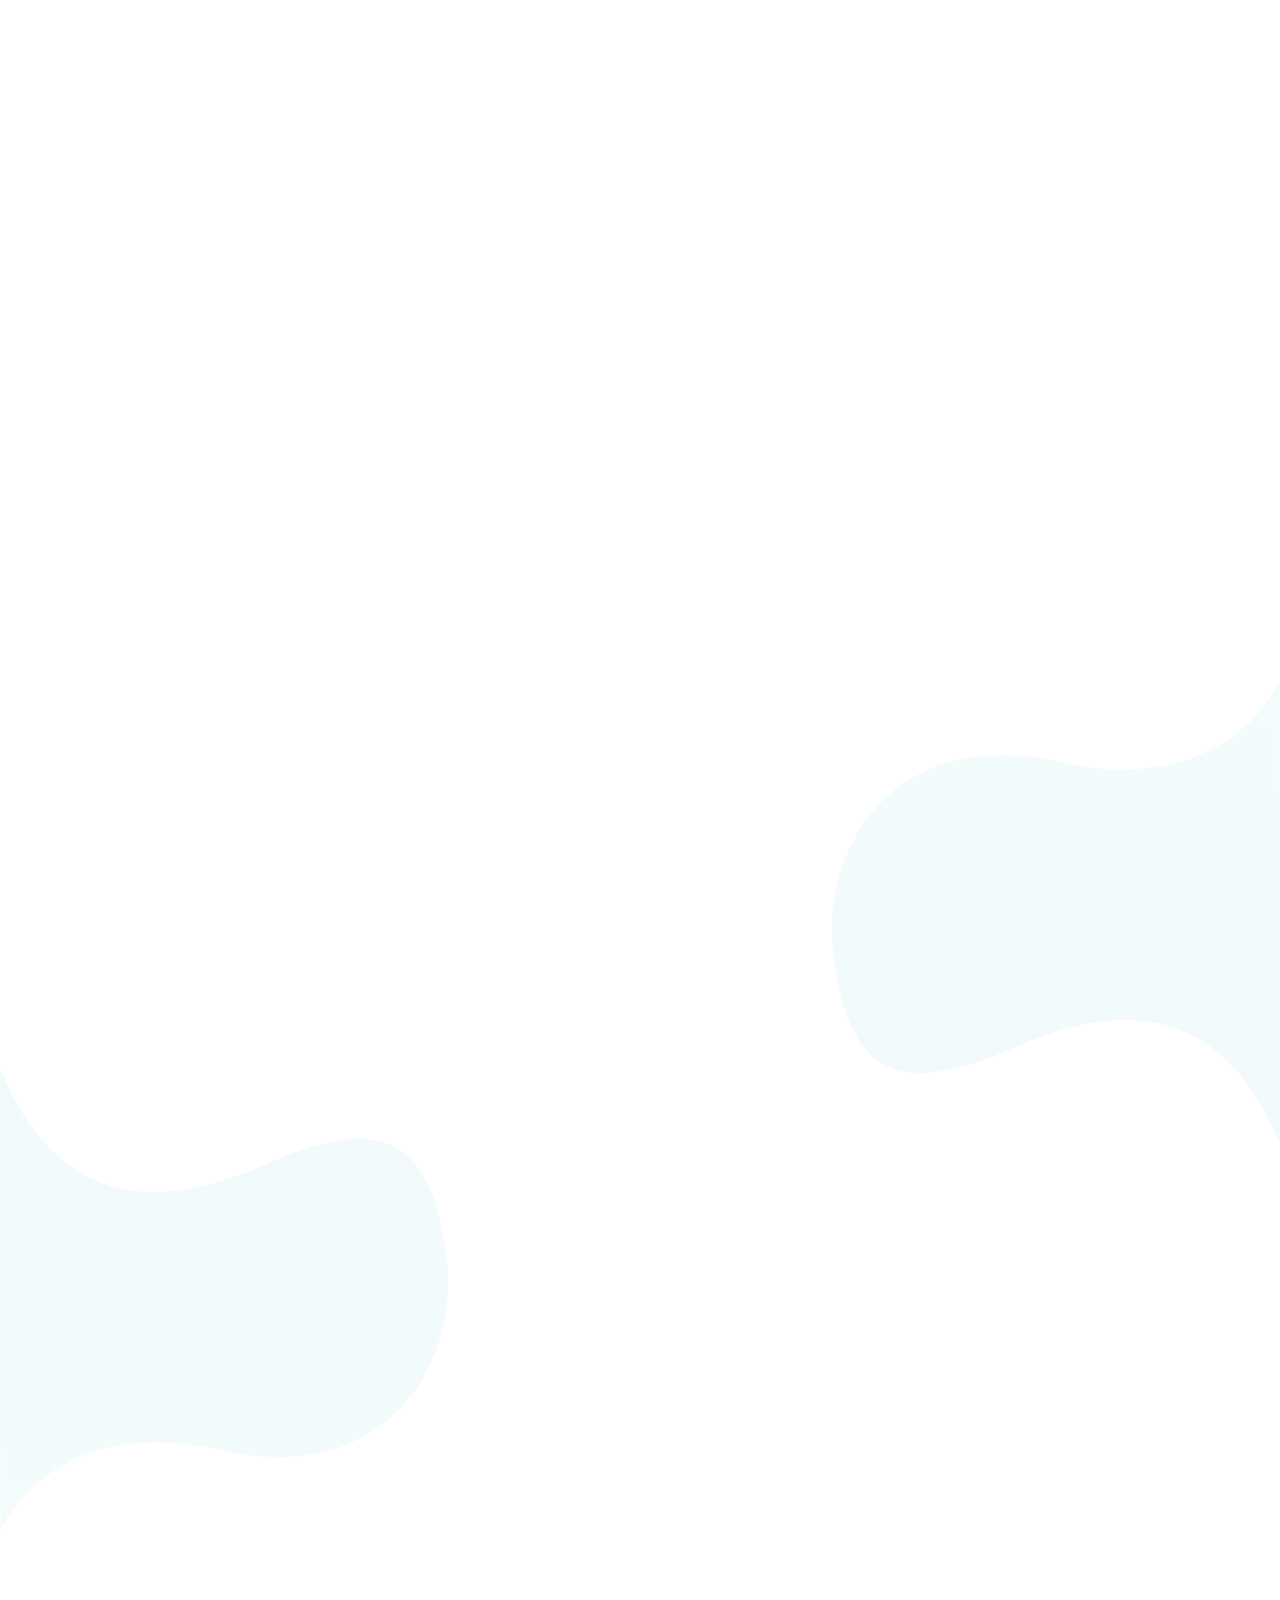
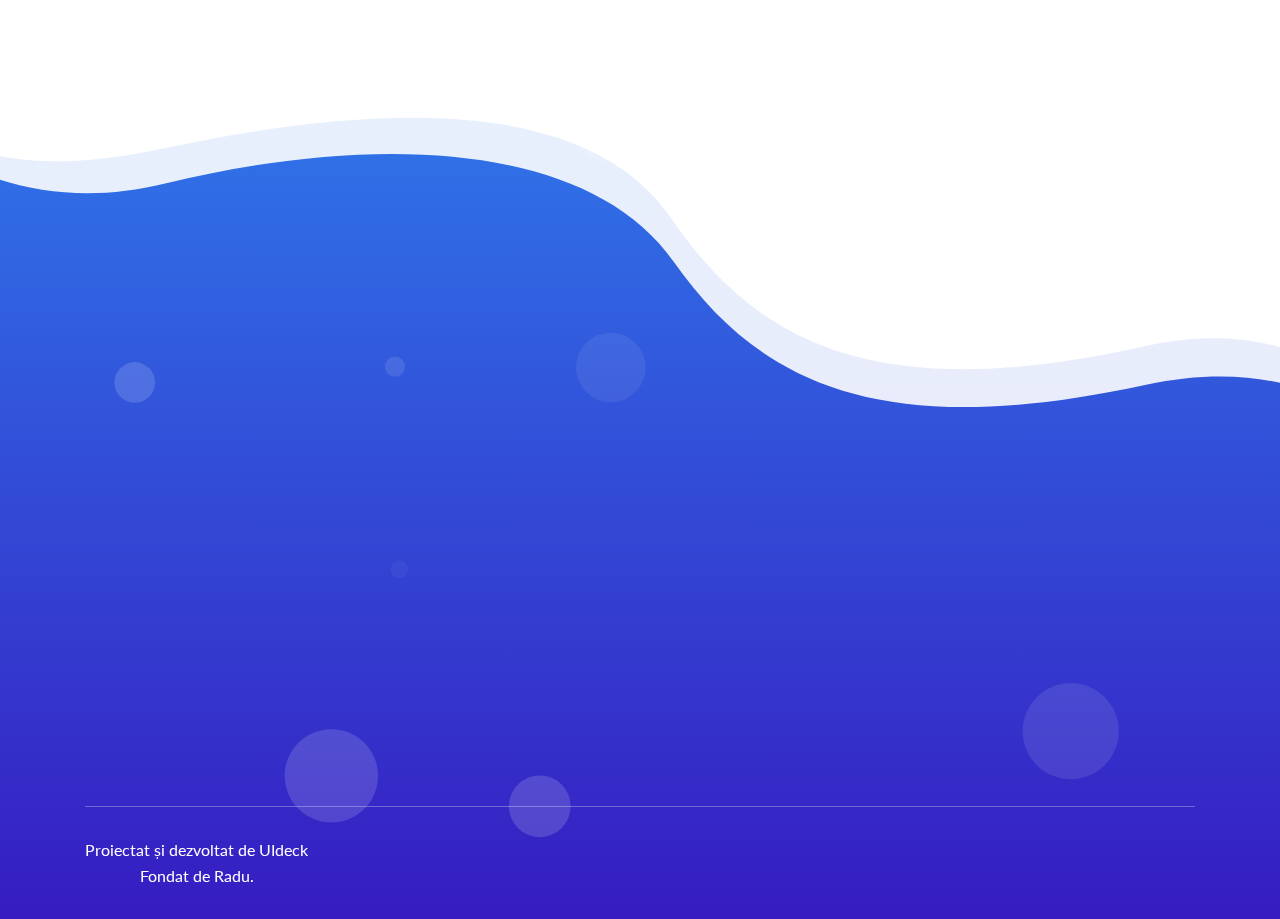
==== commit 542782fa: "Update index.html" ====
--- a/index.html
+++ b/index.html
@@ -9,7 +9,7 @@
     
     <meta name="description" content="Site-ul oficial Aniga Zone.">
     <meta name="viewport" content="width=device-width, initial-scale=1">
-    <meta property="og:image" content="https://aniga.ml/assets/banner.png">
+    <meta name="twitter:card" content="https://aniga.ml/assets/banner.png">
 
     <!--====== Favicon Icon ======-->
     <link rel="shortcut icon" href="assets/images/favicon.png" type="image/png">
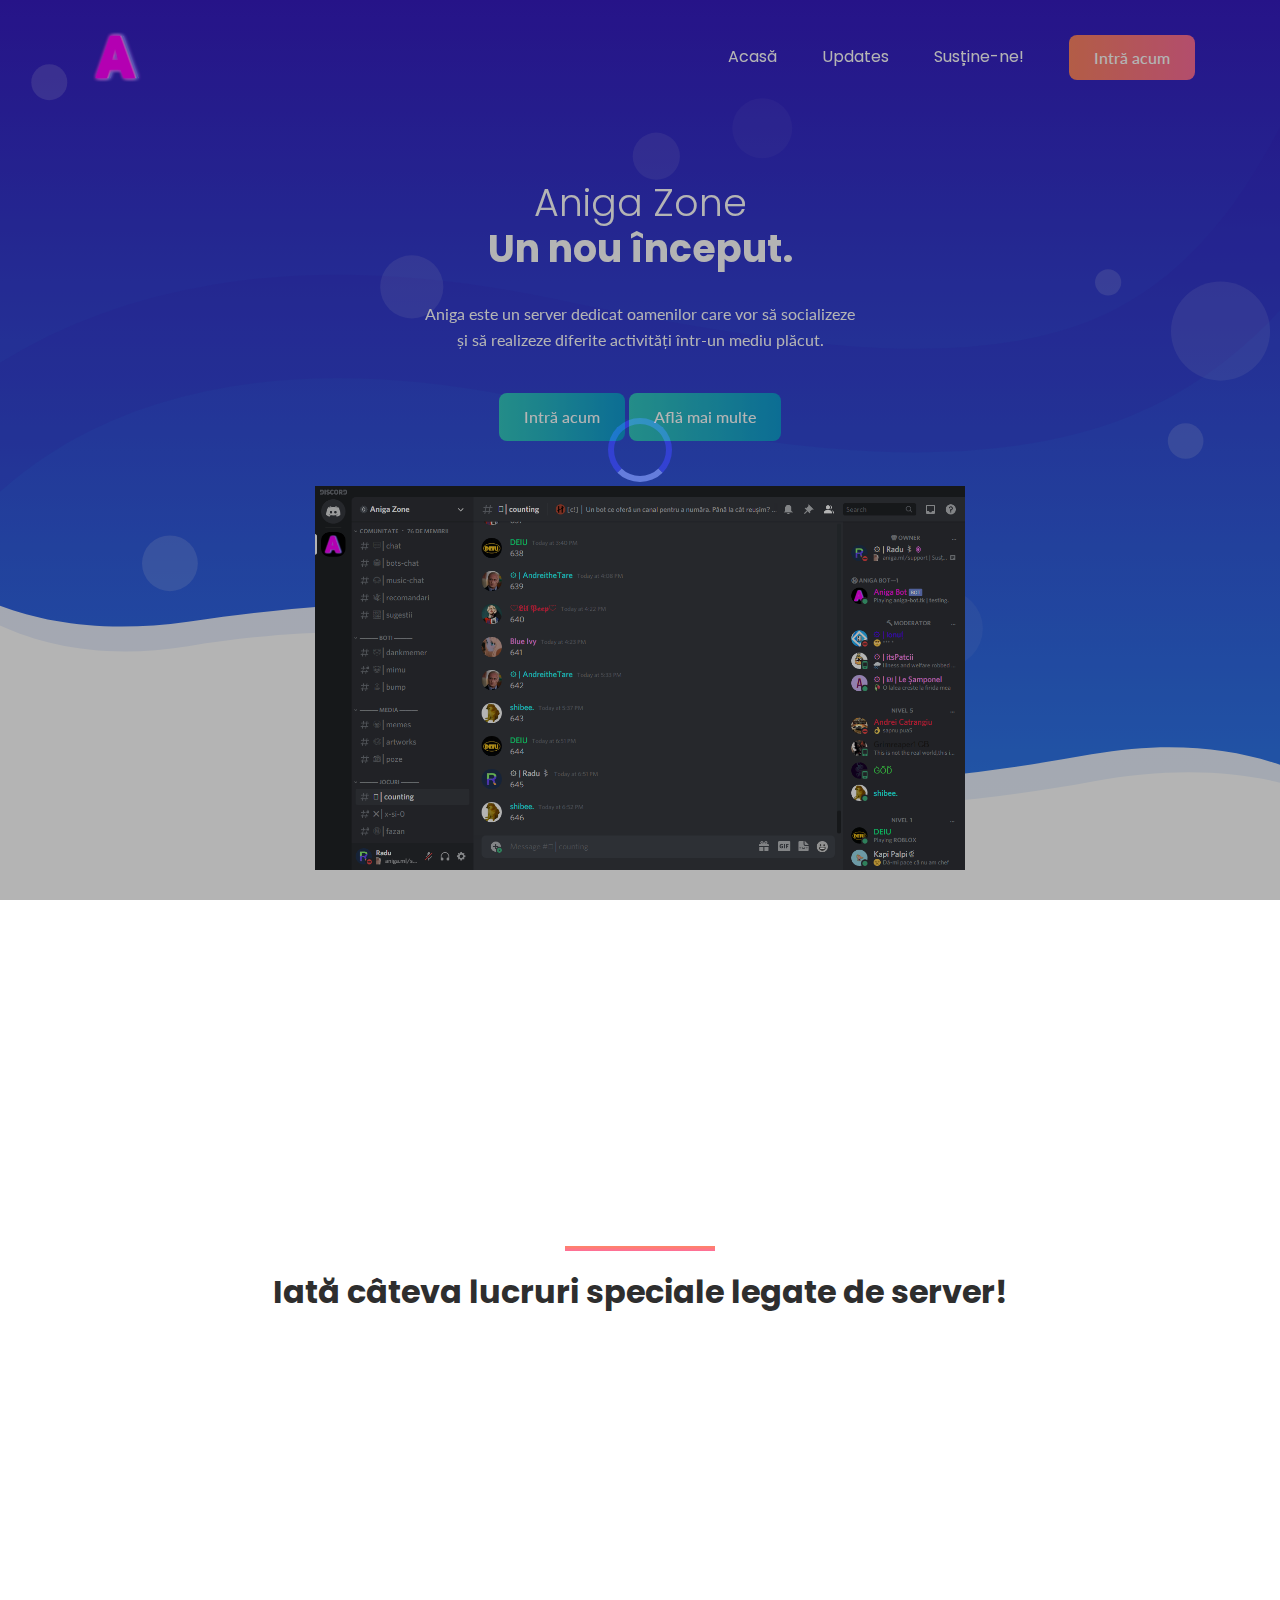
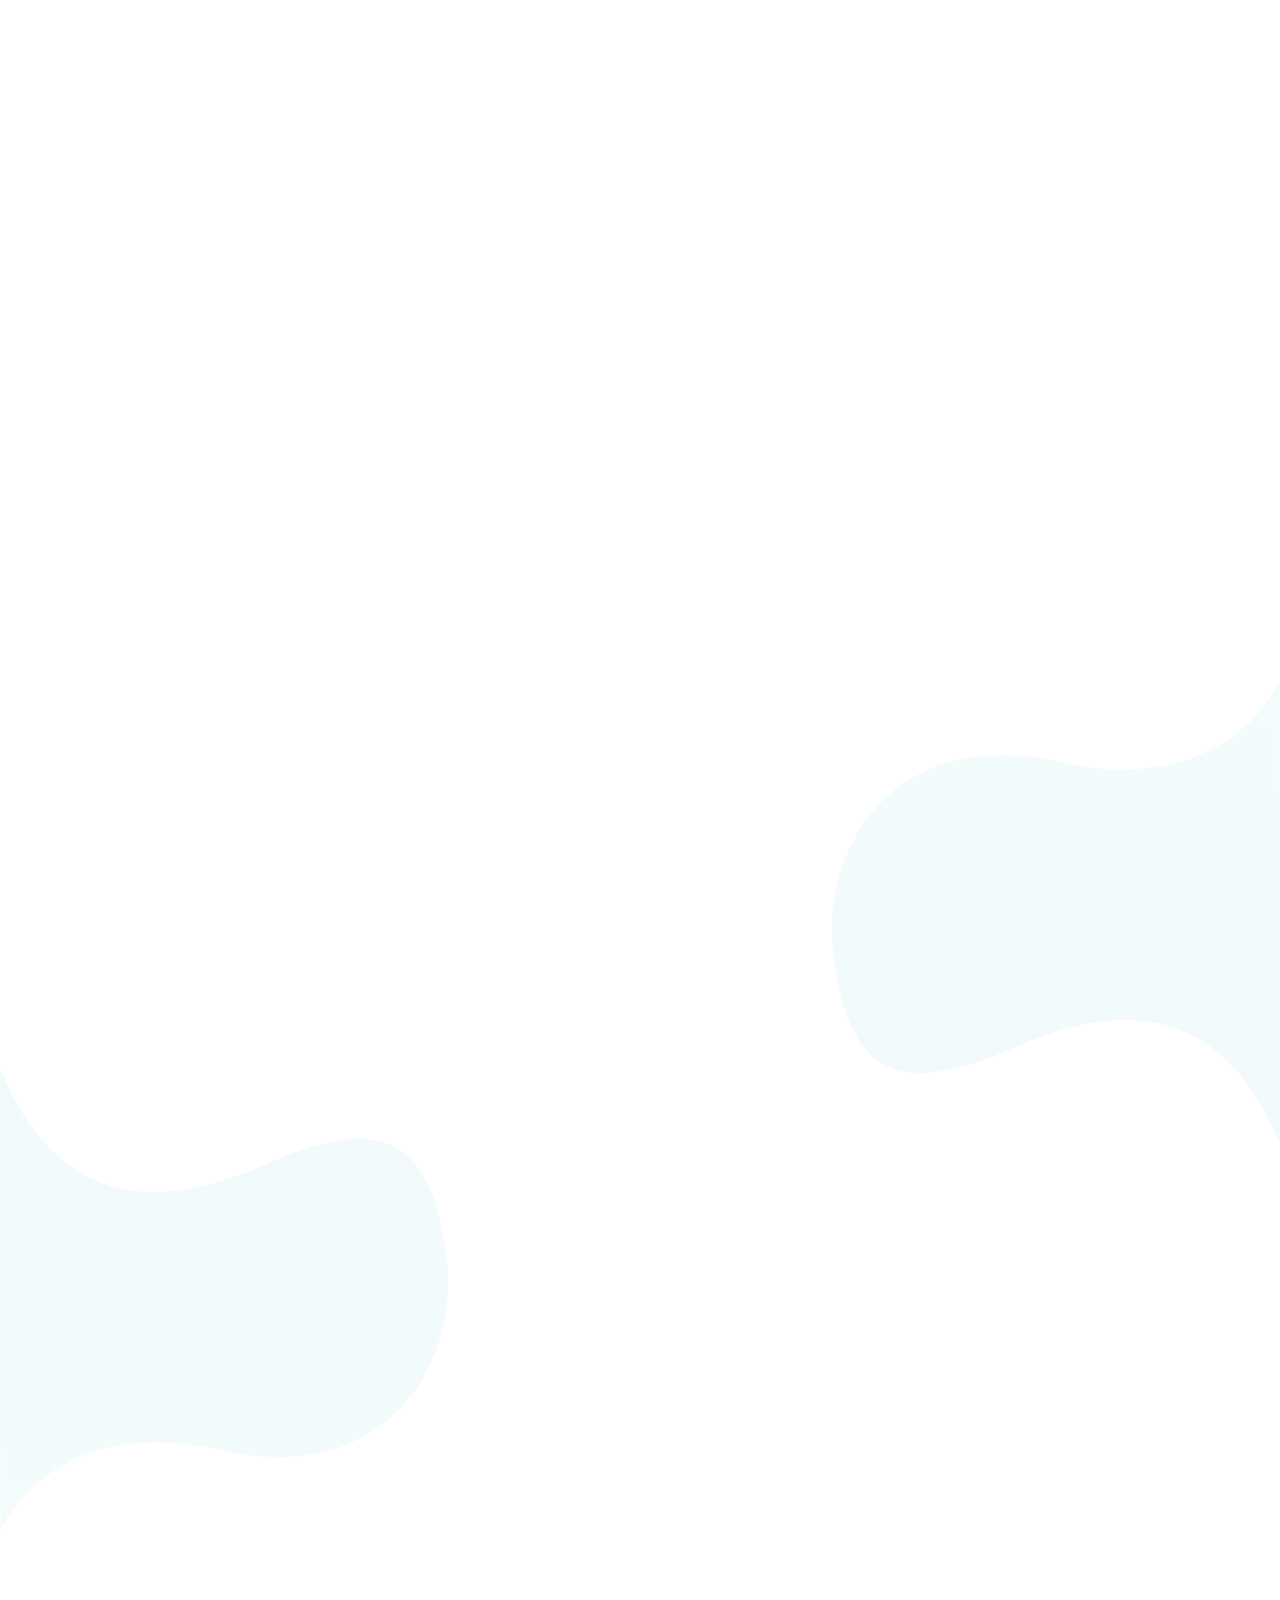
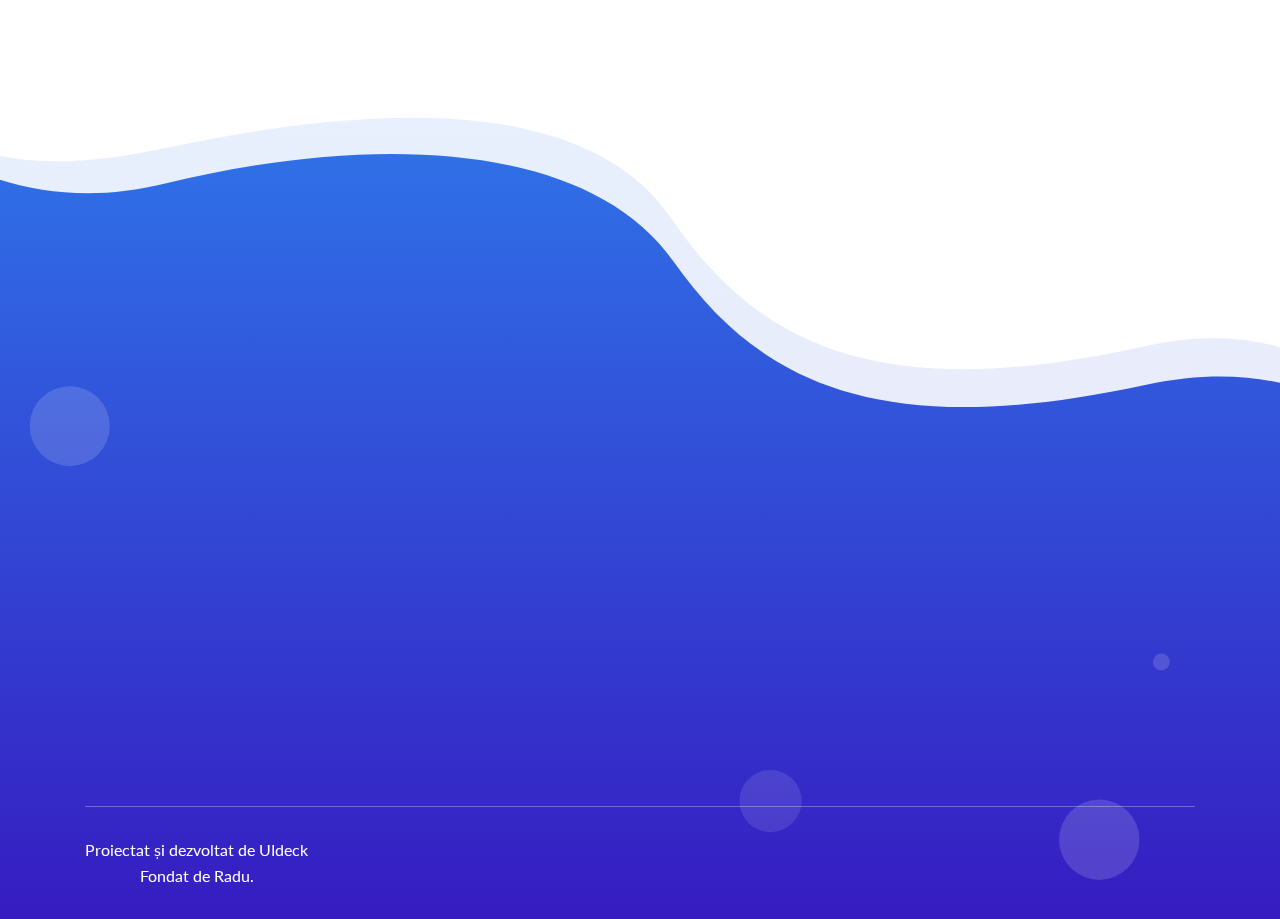
==== commit 208314d2: "Update index.html" ====
--- a/index.html
+++ b/index.html
@@ -9,8 +9,10 @@
     
     <meta name="description" content="Site-ul oficial Aniga Zone.">
     <meta name="viewport" content="width=device-width, initial-scale=1">
-    <meta name="twitter:card" content="https://aniga.ml/assets/banner.png">
-
+    <meta name="twitter:card" content="summary_large_image">
+    <meta name="twitter:image" content="https://aniga.ml/assets/banner.png">
+    <meta property="og:image" content="https://aniga.ml/assets/banner.png" />
+    
     <!--====== Favicon Icon ======-->
     <link rel="shortcut icon" href="assets/images/favicon.png" type="image/png">
         
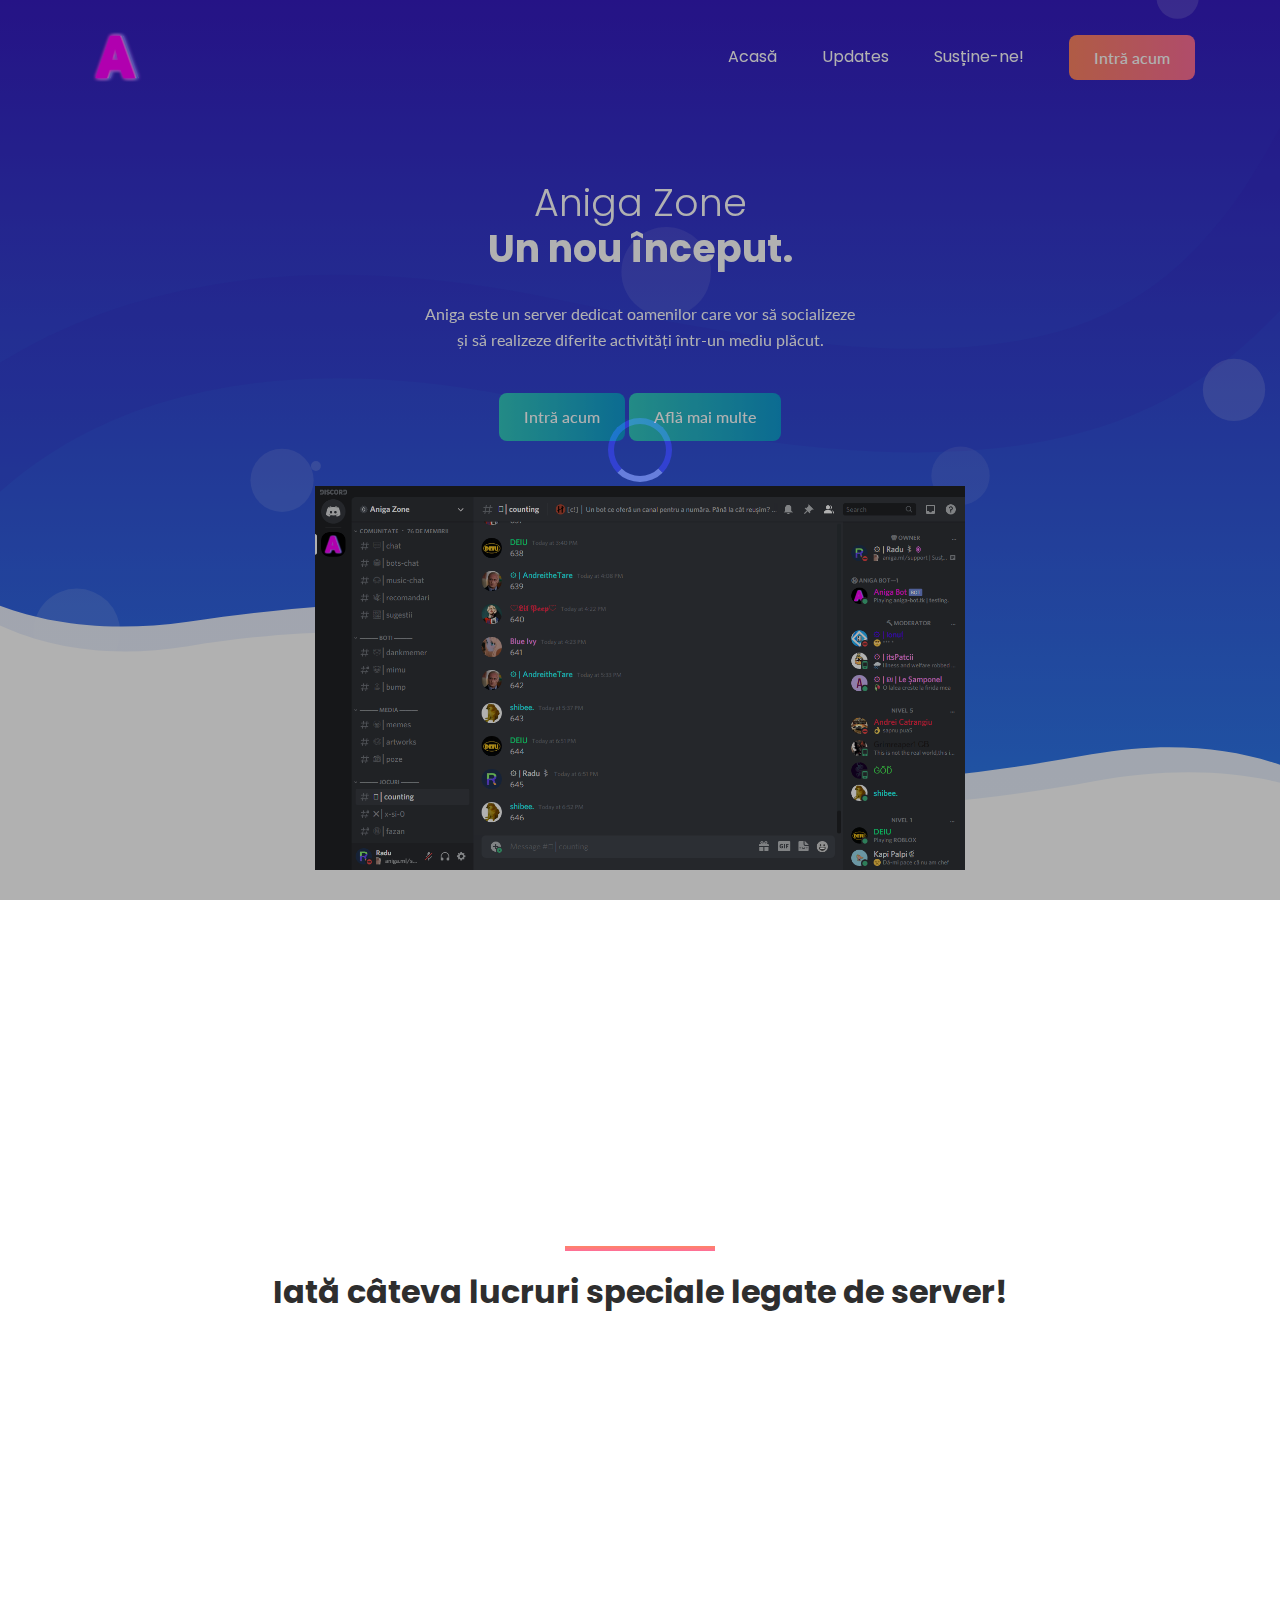
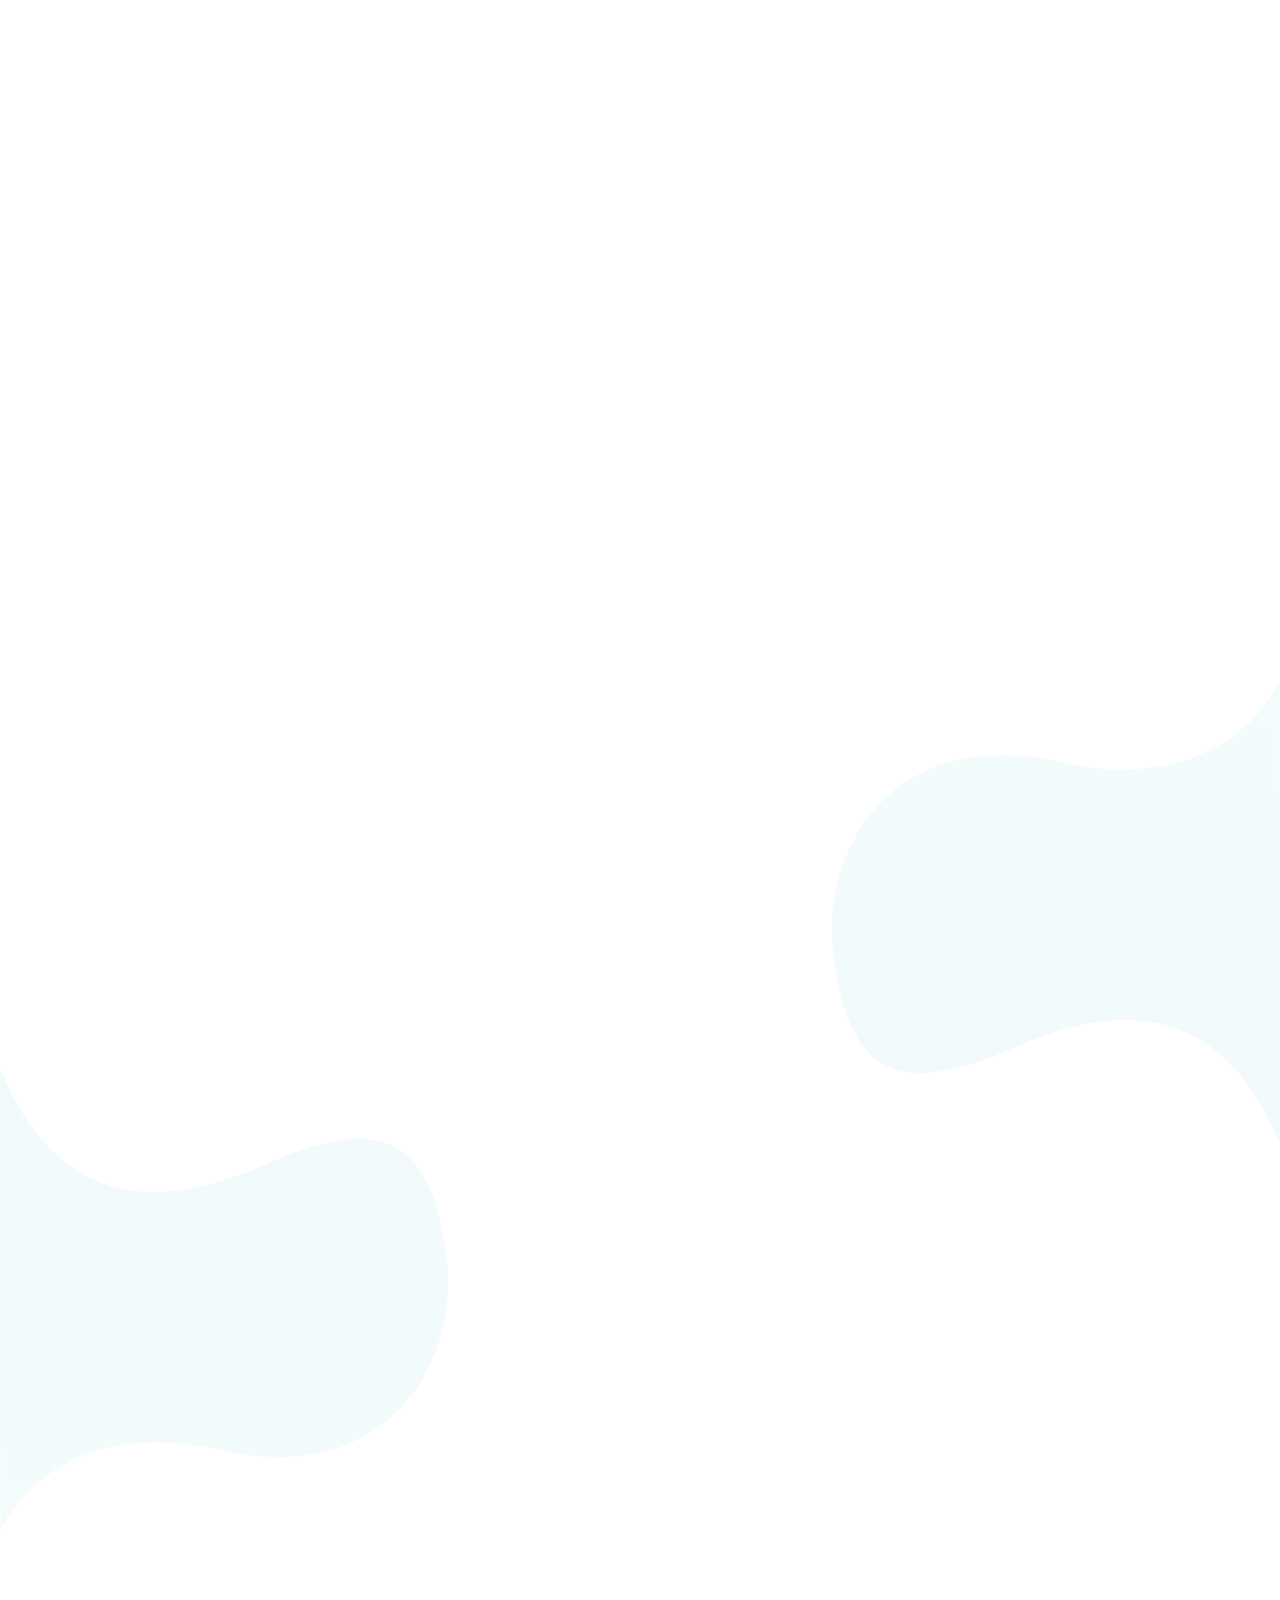
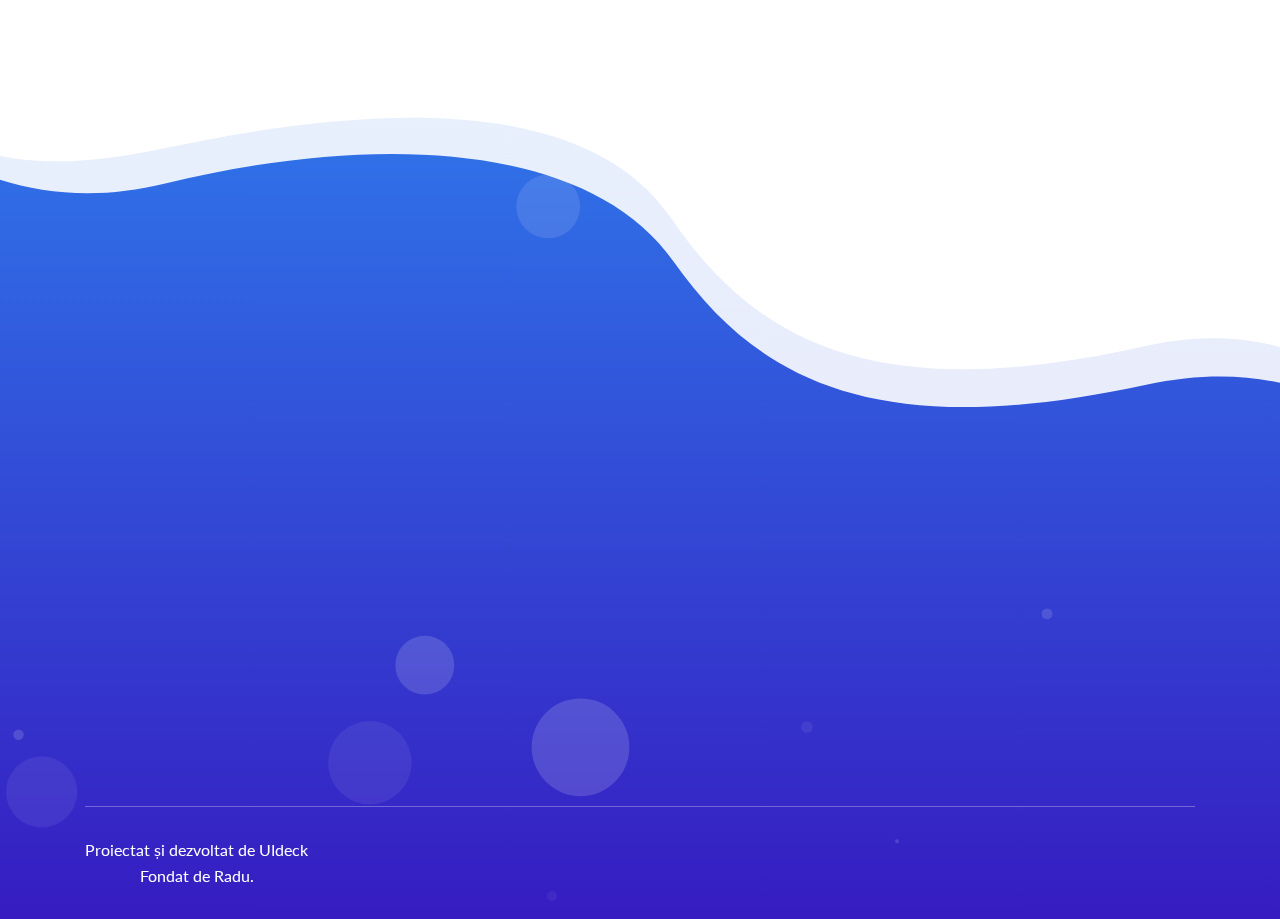
==== commit ef11a0d1: "Update index.html" ====
--- a/index.html
+++ b/index.html
@@ -7,7 +7,7 @@
     <!--====== Title ======-->
     <title>Aniga Zone</title>
     
-    <meta name="description" content="Site-ul oficial Aniga Zone.">
+    <meta name="description" content="Aniga este o comunitate dedicată oamenilor care vor să socializeze și să realizeze diferite activități într-un mediu plăcut.">
     <meta name="viewport" content="width=device-width, initial-scale=1">
     <meta name="twitter:card" content="summary_large_image">
     <meta name="twitter:image" content="https://aniga.ml/assets/banner.png">
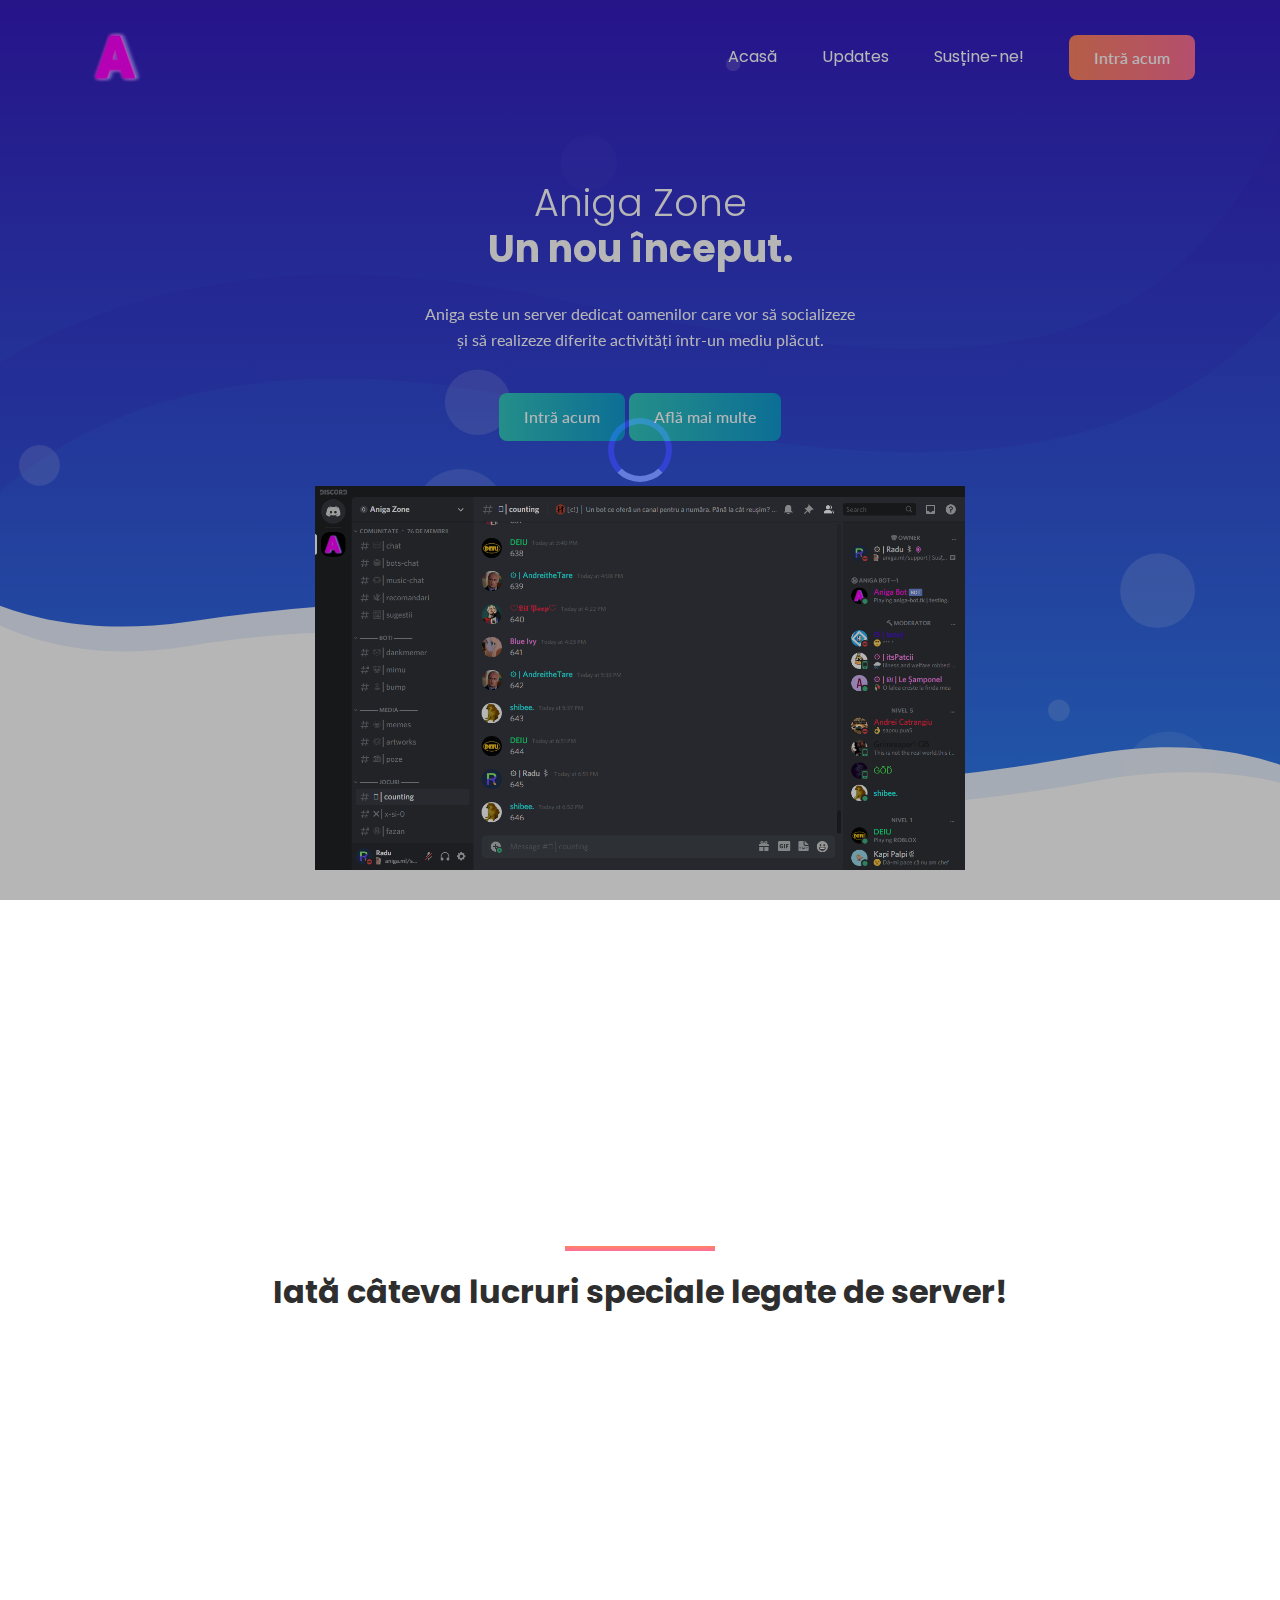
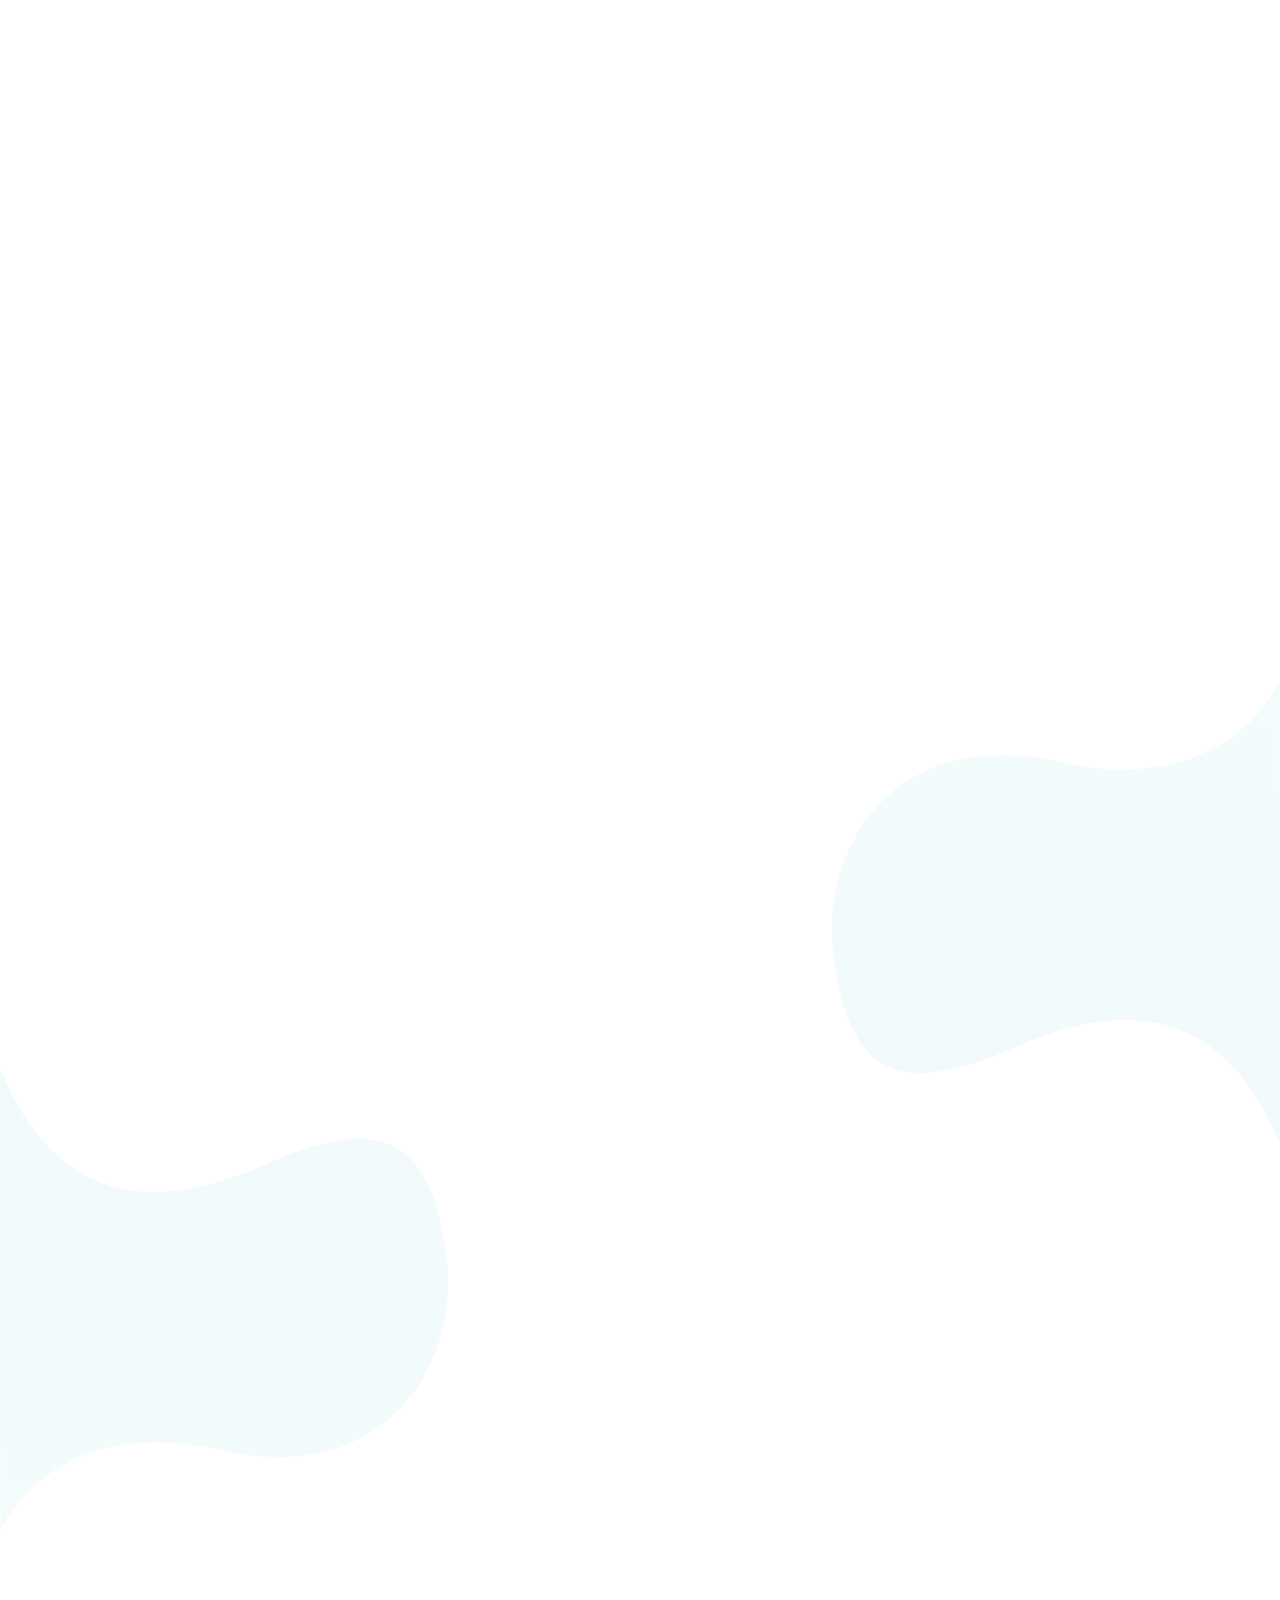
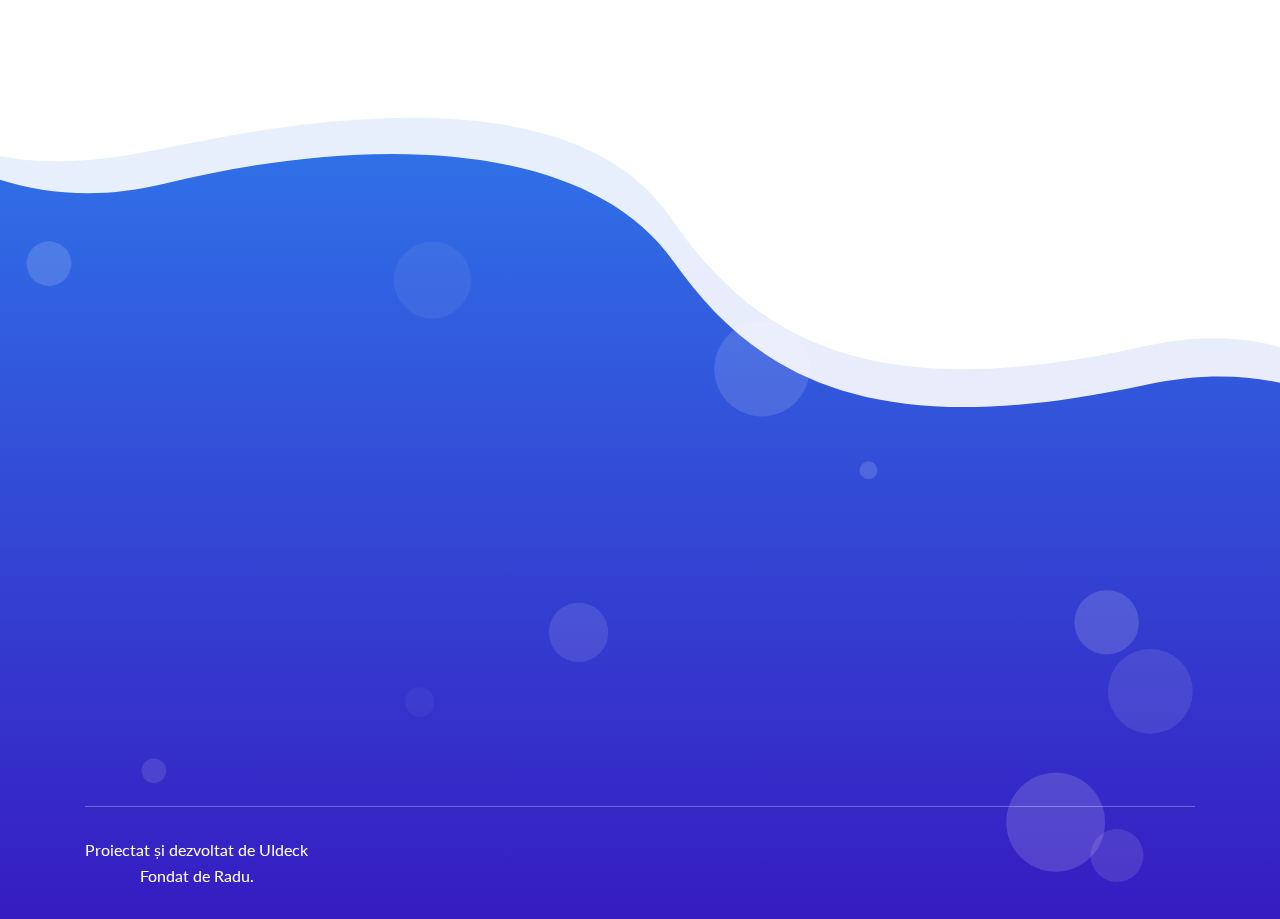
==== commit cd79d38f: "Update index.html" ====
--- a/index.html
+++ b/index.html
@@ -12,6 +12,7 @@
     <meta name="twitter:card" content="summary_large_image">
     <meta name="twitter:image" content="https://aniga.ml/assets/banner.png">
     <meta property="og:image" content="https://aniga.ml/assets/banner.png" />
+    <meta content="#FFA6FC" data-react-helmet="true" name="theme-color">
     
     <!--====== Favicon Icon ======-->
     <link rel="shortcut icon" href="assets/images/favicon.png" type="image/png">
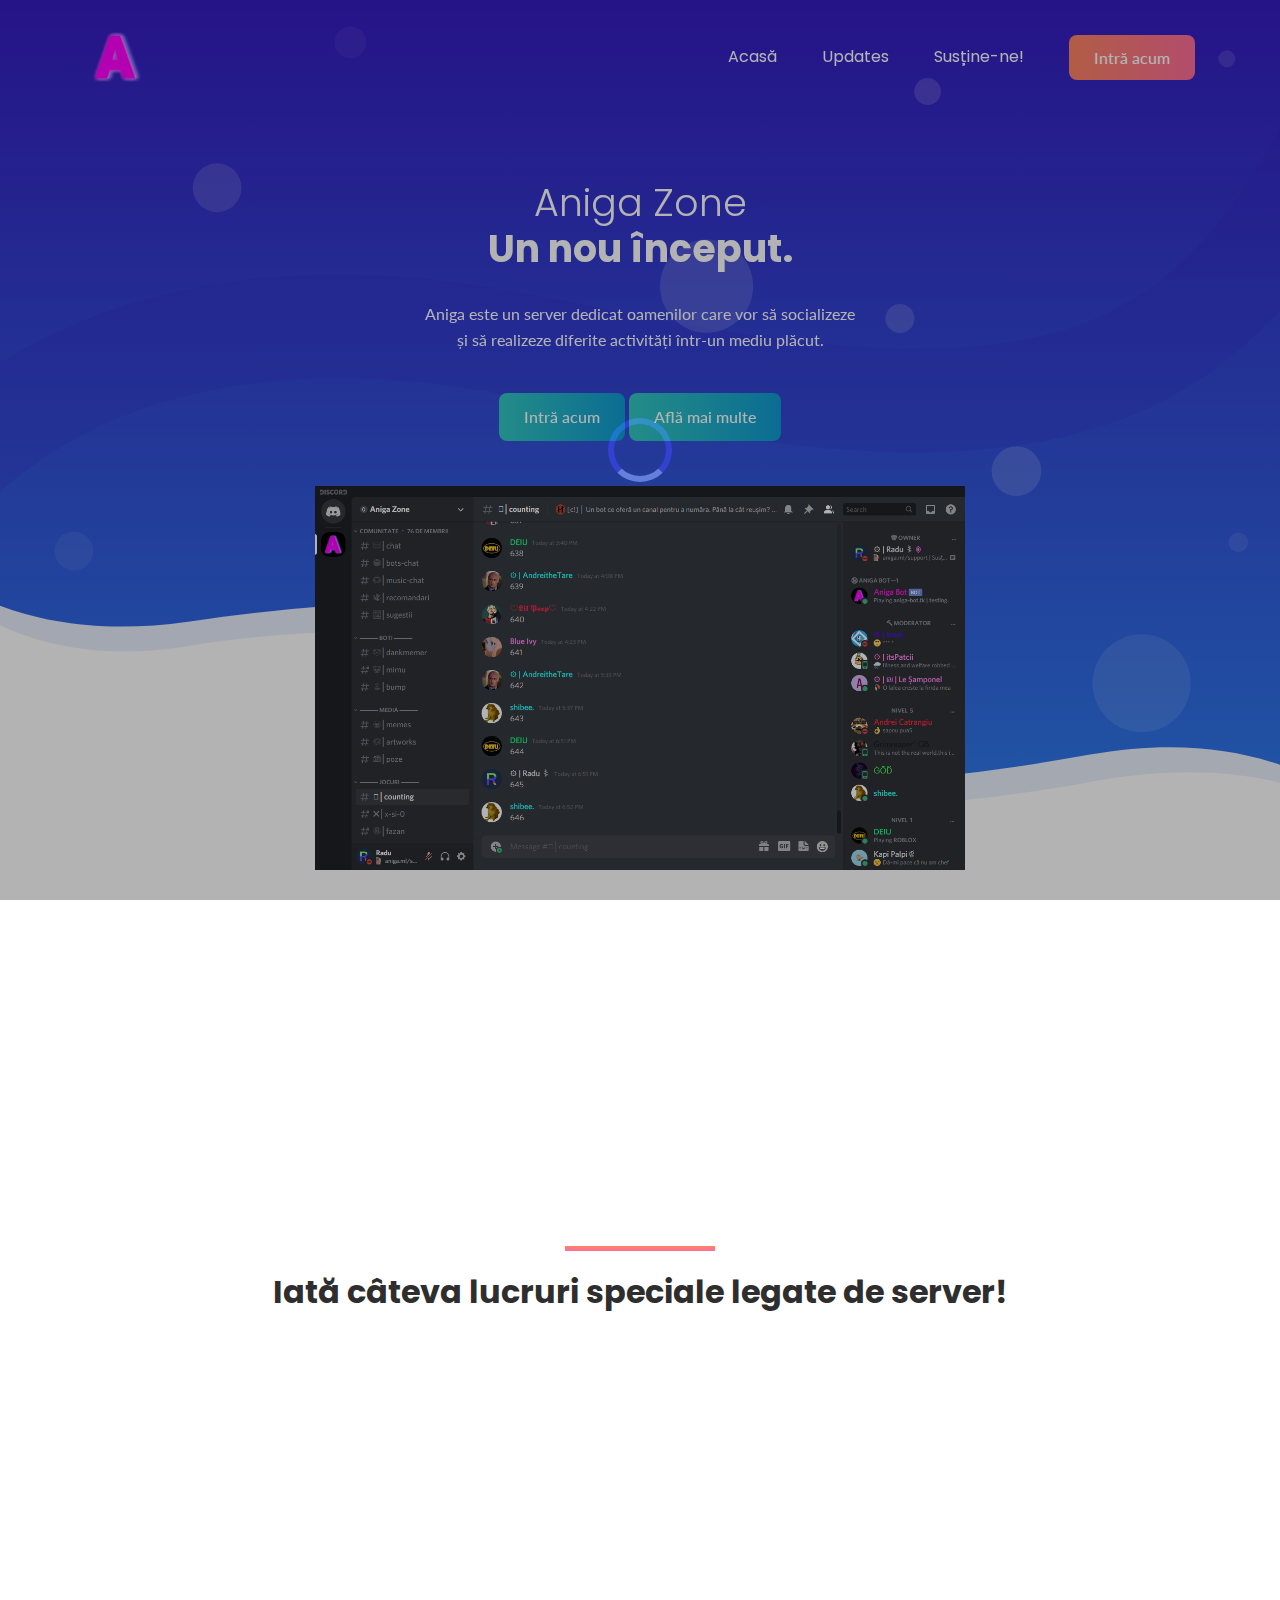
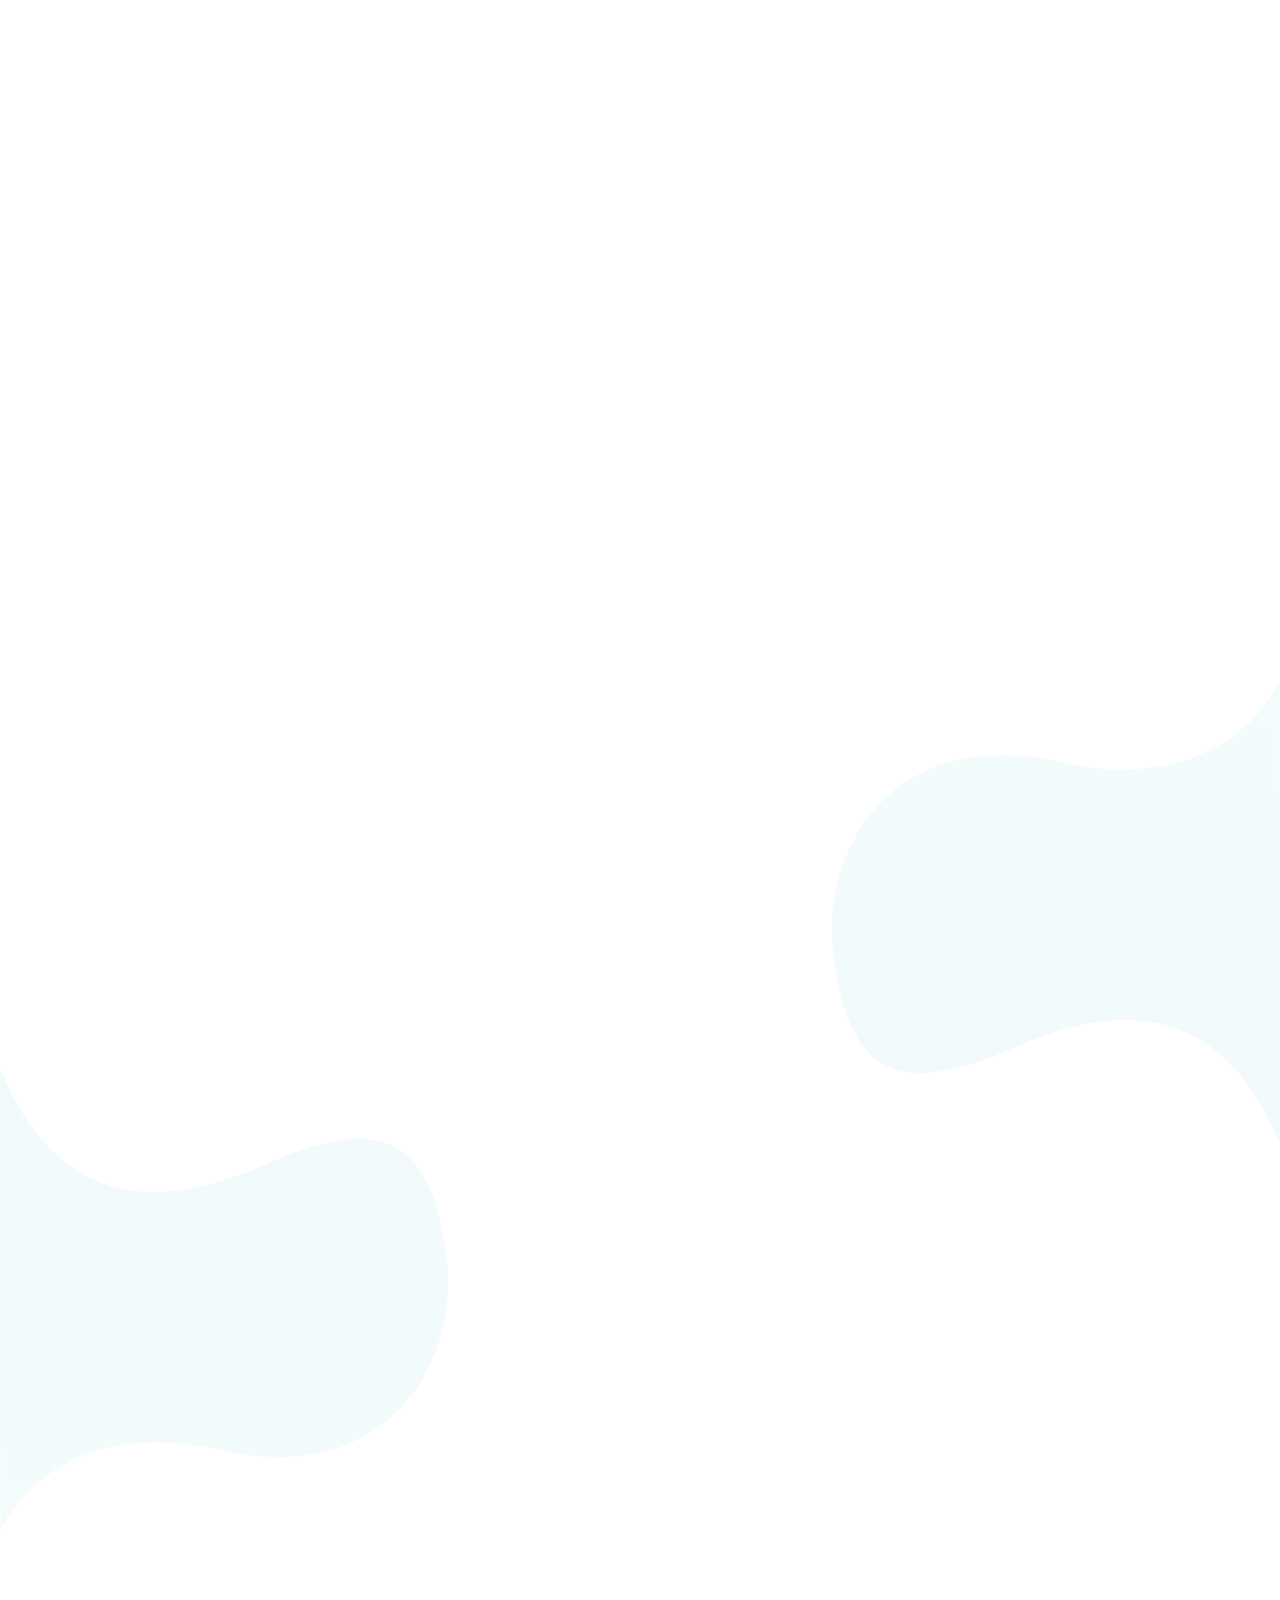
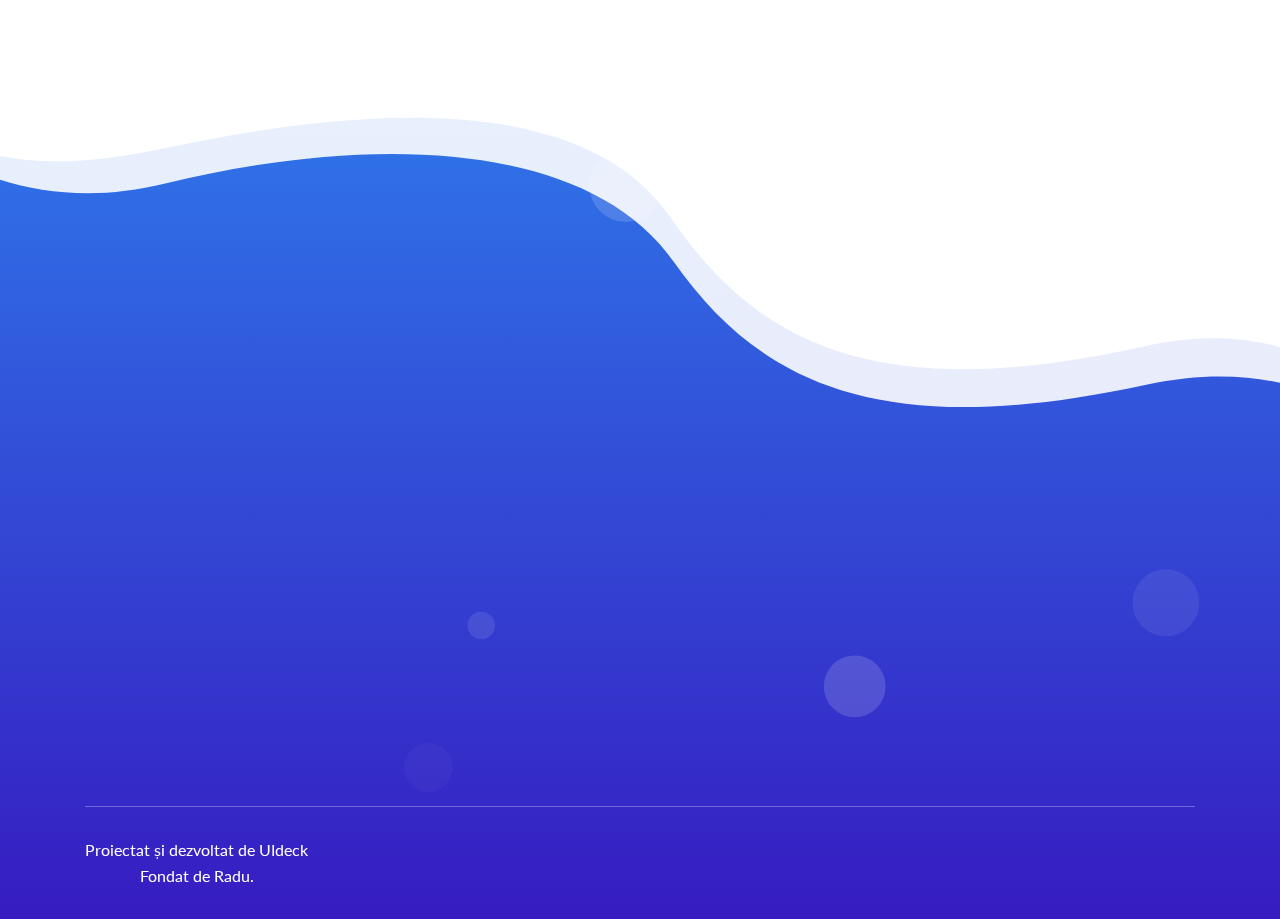
==== commit e92adf6f: "Create index.html" ====
--- a/index.html
+++ b/index.html
@@ -11,8 +11,8 @@
     <meta name="viewport" content="width=device-width, initial-scale=1">
     <meta name="twitter:card" content="summary_large_image">
     <meta name="twitter:image" content="https://aniga.ml/assets/banner.png">
-    <meta property="og:image" content="https://aniga.ml/assets/banner.png" />
-    <meta content="#FFA6FC" data-react-helmet="true" name="theme-color">
+    <meta property="og:image" content="https://aniga.ml/assets/banner.png">
+    <meta name="theme-color" content="#FFA6FC" data-react-helmet="true">
     
     <!--====== Favicon Icon ======-->
     <link rel="shortcut icon" href="assets/images/favicon.png" type="image/png">
